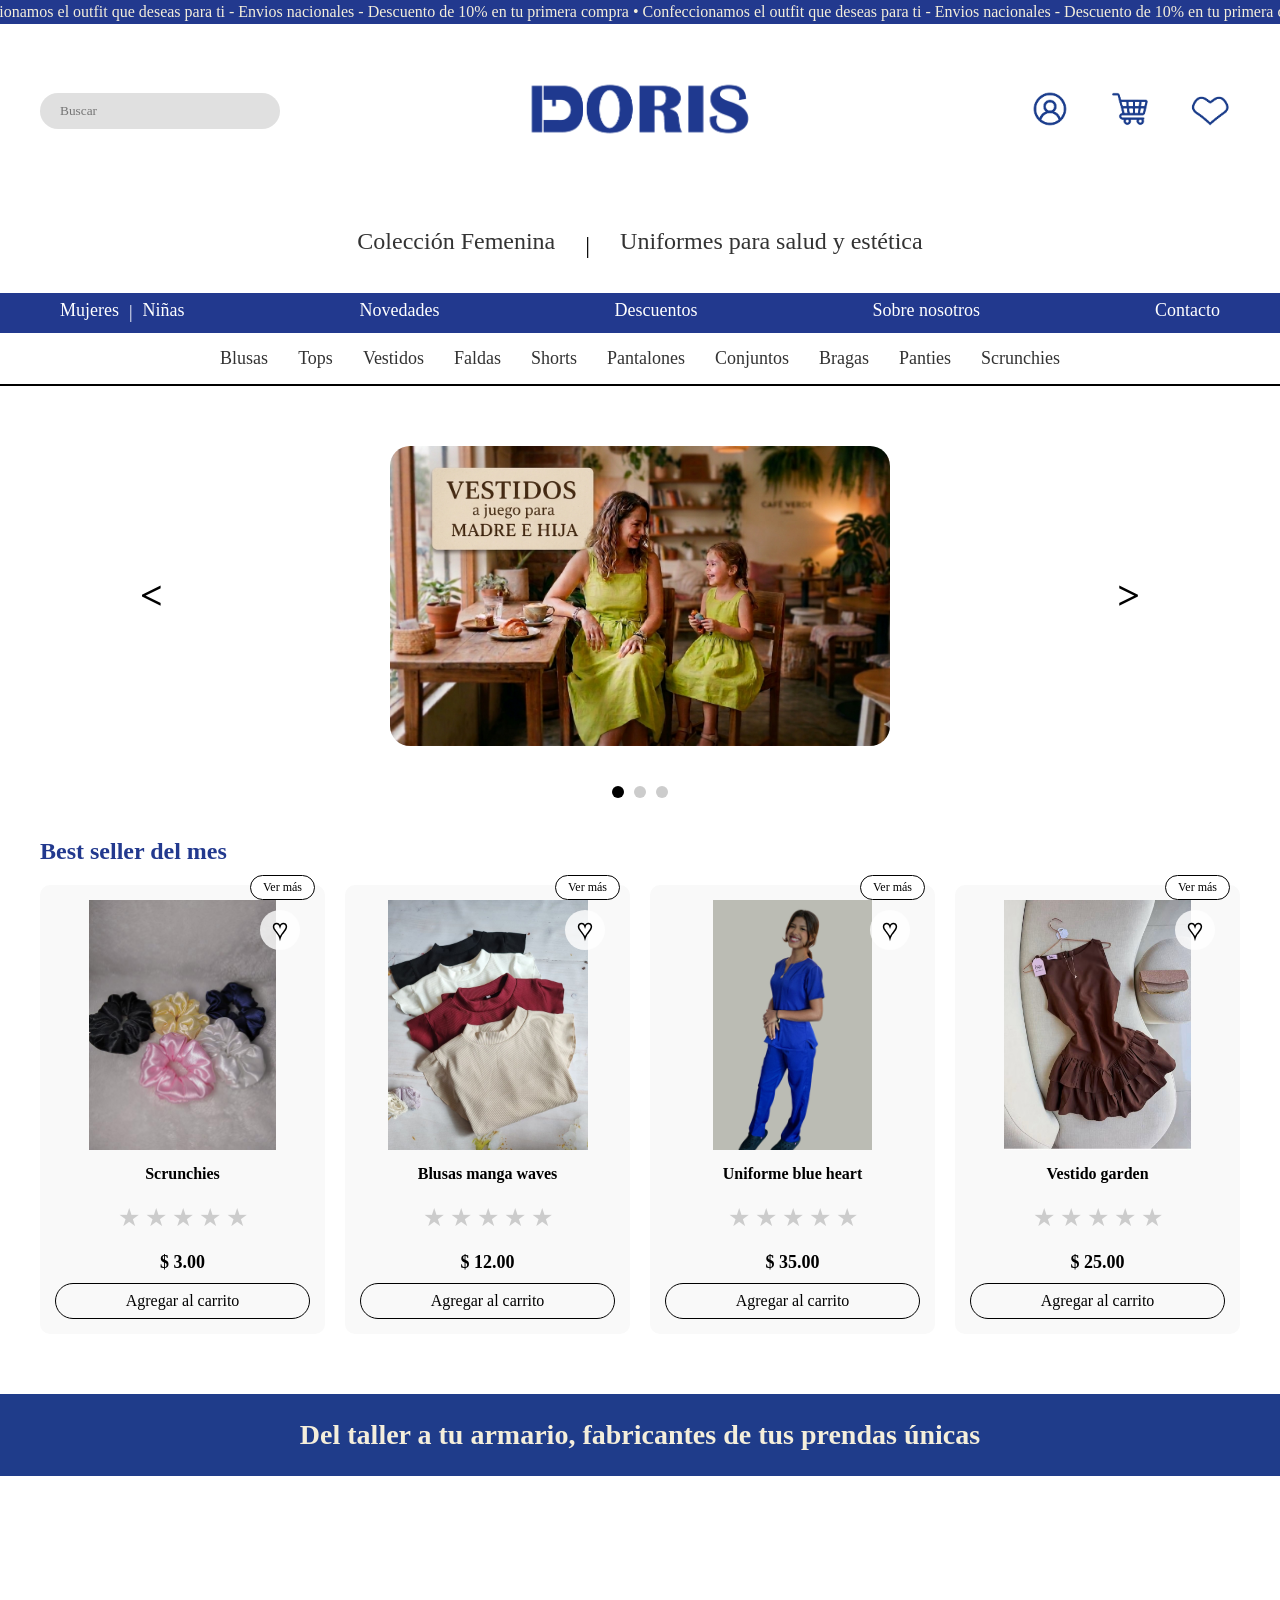
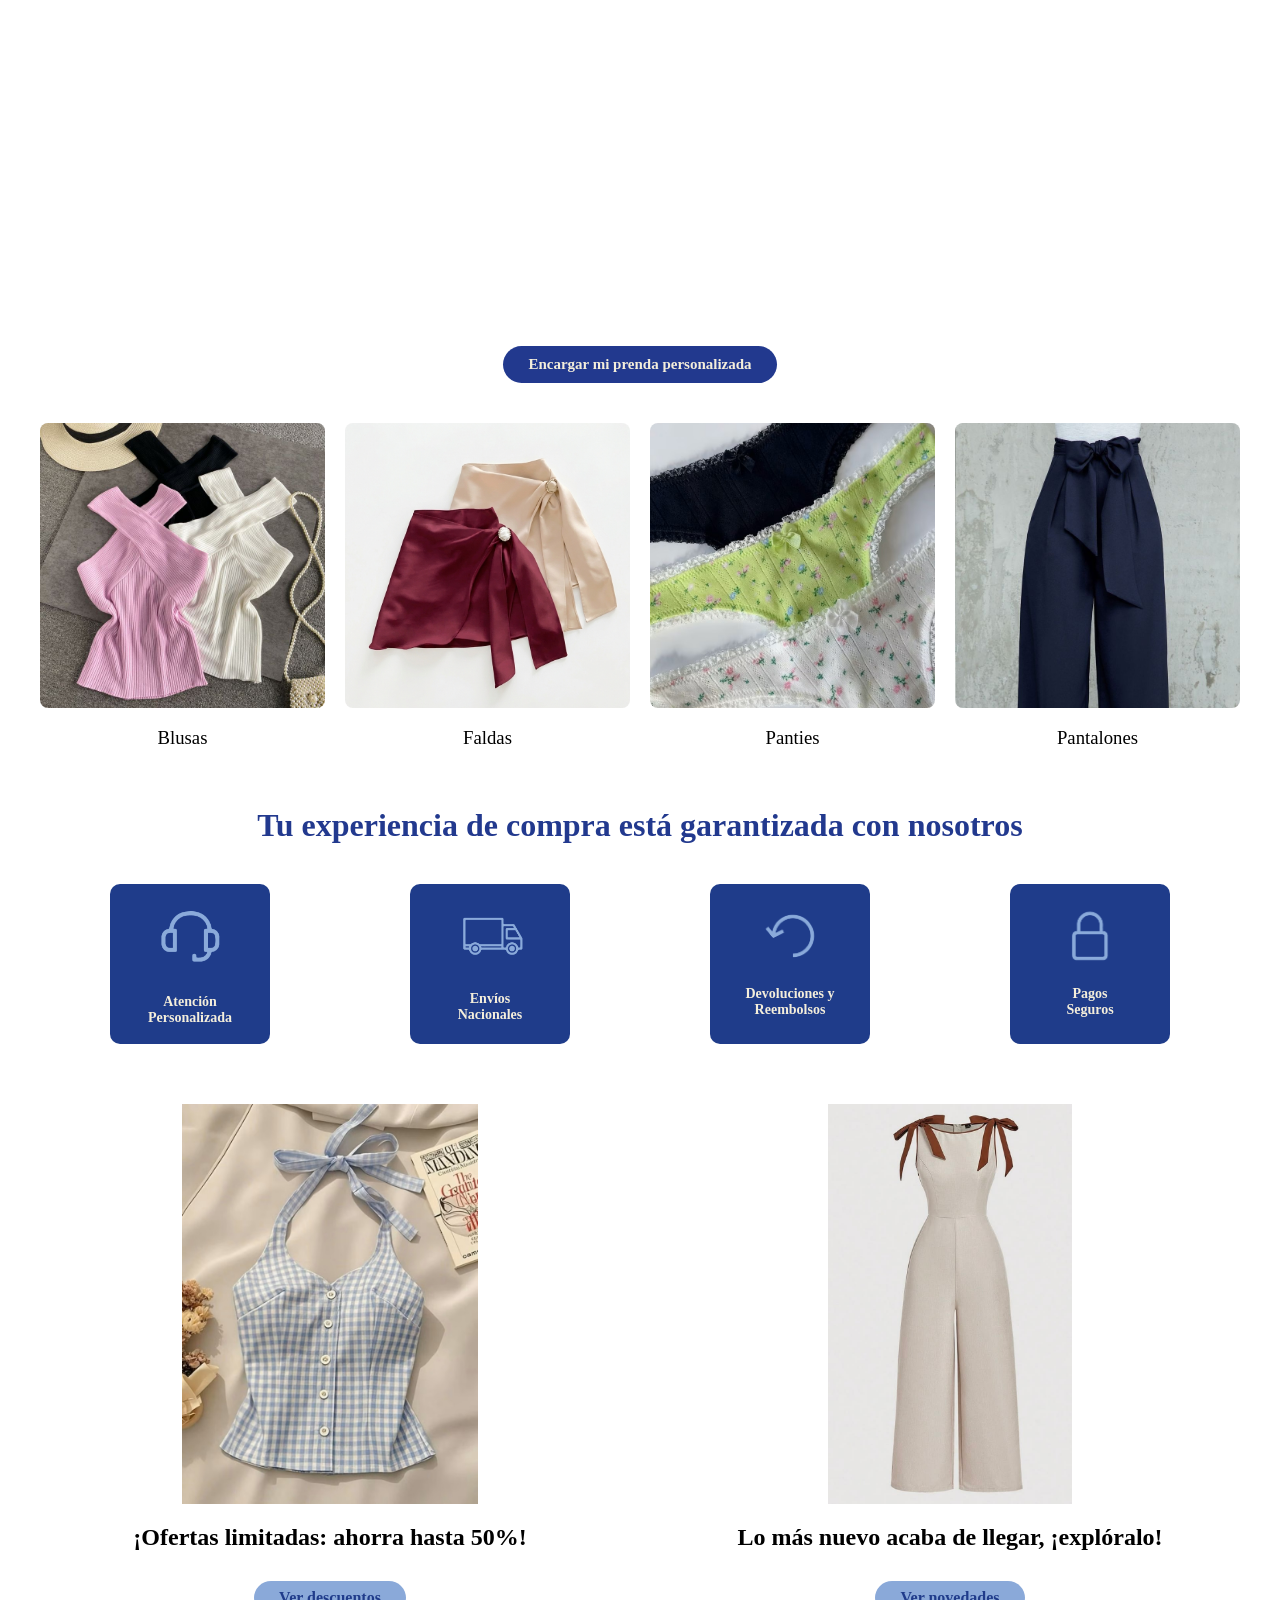
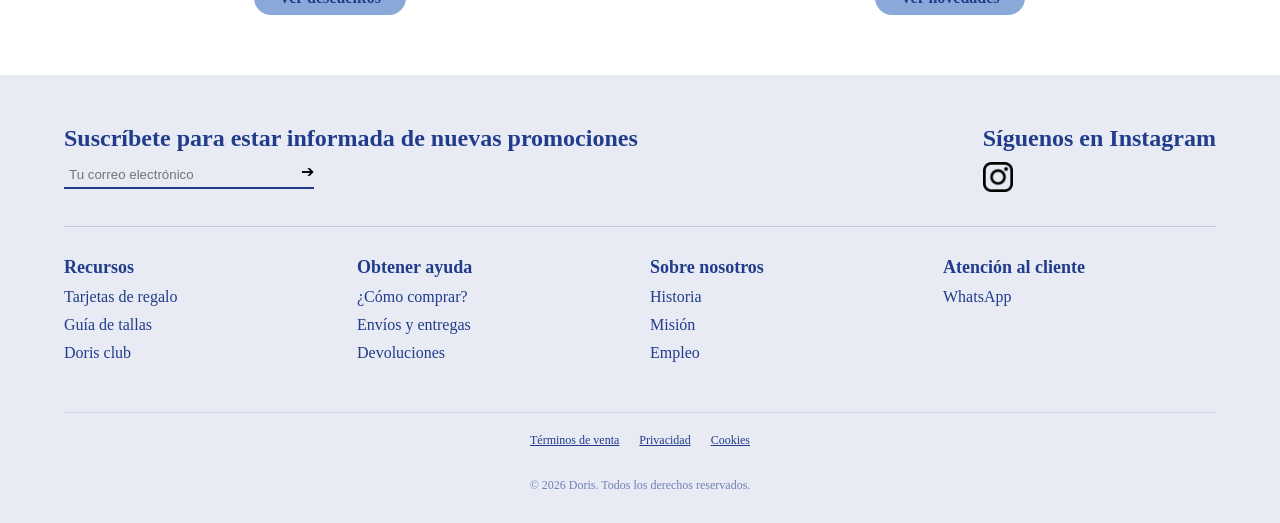
==== index.html @ 40c06388 "github" ====
<!doctype html>
<html lang="es">
  <head>
    <link rel="stylesheet" href="styles.css" />
    <meta charset="UTF-8" />
    <meta name="viewport" content="width=device-width, initial-scale=1.0">
    <title>Wireframe - Tienda Doris</title>
  </head>
  <body>
    <header class="top-bar">
      <div class="scroll-container">
        <h3 class="scroll-text">Confeccionamos el outfit que deseas para ti - Envios nacionales - Descuento de 10% en tu primera compra</h3>
      </div>
    </header>
    <nav class="nav-principal">
      <div class="buscador-contenedor">
        <input type="text" class="buscador" placeholder="Buscar" />
      </div>
      <div class="logo-contenedor">
        <a href="https://ejemplo.com">
          <img class="icono-logo" src="doris_logotipo.png" alt="Descripción" />
        </a>
      </div>
      <div class="iconos-contenedor">
        <a href="https://ejemplo.com"
          ><img src="icono_user.png" alt="Usuario" width="60"
        /></a>
        <a href="https://ejemplo.com"
          ><img src="icono_carrito.png" alt="Carrito" width="60"
        /></a>
        <a href="https://ejemplo.com"
          ><img src="icono_favoritos.png" alt="Favoritos" width="60"
        /></a>
      </div>
    </nav>

    <div class="titulo-coleccion">
  <h2>
    <a href="#" class="menu-link" data-menu="femenina">Colección Femenina</a>
    <span class="separador">|</span> 
    <a href="#" class="menu-link" data-menu="uniformes">Uniformes para salud y estética</a>
  </h2>
</div>

    <div class="menu-gris">
  <div class="grupo-mujeres">
    <h2><a href="#">Mujeres</a></h2>
    <span class="separador-blanco">|</span>
    <h2><a href="#">Niñas</a></h2>
  </div>

  <h2><a href="#">Novedades</a></h2>
  <h2><a href="#">Descuentos</a></h2>
  <h2><a href="#">Sobre nosotros</a></h2>
  <h2><a href="#">Contacto</a></h2>
</div>

    <div class="sub-menu">
      <h3><a href="https://ejemplo.com">Blusas</a></h3>
      <h3><a href="https://ejemplo.com">Tops</a></h3>
      <h3><a href="https://ejemplo.com">Vestidos</a></h3>
      <h3><a href="https://ejemplo.com">Faldas</a></h3>
      <h3><a href="https://ejemplo.com">Shorts</a></h3>
      <h3><a href="https://ejemplo.com">Pantalones</a></h3>
      <h3><a href="https://ejemplo.com">Conjuntos</a></h3>
      <h3><a href="https://ejemplo.com">Bragas</a></h3>
      <h3><a href="https://ejemplo.com">Panties</a></h3>
      <h3><a href="https://ejemplo.com">Scrunchies</a></h3>
    </div>

    <main class="contenedor-carrusel">
      <div class="carrusel">
        <div class="flecha">&lt;</div>
        <div class="imagen-central">
          <img
            src="imagen_banner.png"
            alt="Banner"
            style="max-width: 100%; max-height: 100%"
          />
        </div>
        <div class="flecha">&gt;</div>
      </div>
      <div class="indicadores">
        <div class="punto activo"></div>
        <div class="punto"></div>
        <div class="punto"></div>
      </div>
    </main>

    <section class="seccion-bestsellers"><h1>Best seller del mes</h1></section>

    <section class="grid-productos">
      <div class="tarjeta-producto">
        <a href="https://ejemplo.com" class="btn-ver-mas">Ver más</a>
        <div class="imagen-producto-caja">
          <a href="https://ejemplo.com" class="btn-favorito">♥</a>
          <img
            src="Best_seller_scrunchie.jpeg"
            alt="Descripción"
            style="max-width: 100%; max-height: 100%"
          />
        </div>
        <h3>Scrunchies</h3>
        <div class="rating" data-rating="0">
          <span class="star" data-value="1">★</span>
          <span class="star" data-value="2">★</span>
          <span class="star" data-value="3">★</span>
          <span class="star" data-value="4">★</span>
          <span class="star" data-value="5">★</span>
        </div>
        <h3 class="precio">$ 3.00</h3>
        <a href="https://ejemplo.com" class="btn-carrito">Agregar al carrito</a>
      </div>
      <div class="tarjeta-producto">
        <a href="https://ejemplo.com" class="btn-ver-mas">Ver más</a>
        <div class="imagen-producto-caja">
          <a href="https://ejemplo.com" class="btn-favorito">♥</a>
          <img
            src="Best_seller_2.jpg"
            alt="Descripción"
            style="max-width: 100%; max-height: 100%"
          />
        </div>
        <h3>Blusas manga waves</h3>
        <div class="rating" data-rating="0">
          <span class="star" data-value="1">★</span>
          <span class="star" data-value="2">★</span>
          <span class="star" data-value="3">★</span>
          <span class="star" data-value="4">★</span>
          <span class="star" data-value="5">★</span>
        </div>
        <h3 class="precio">$ 12.00</h3>
        <a href="https://ejemplo.com" class="btn-carrito">Agregar al carrito</a>
      </div>
      <div class="tarjeta-producto">
        <a href="https://ejemplo.com" class="btn-ver-mas">Ver más</a>
        <div class="imagen-producto-caja">
          <a href="https://ejemplo.com" class="btn-favorito">♥</a>
          <img
            src="Best_seller_3.png"
            alt="Descripción"
            style="max-width: 100%; max-height: 100%"
          />
        </div>
        <h3>Uniforme blue heart</h3>
        <div class="rating" data-rating="0">
          <span class="star" data-value="1">★</span>
          <span class="star" data-value="2">★</span>
          <span class="star" data-value="3">★</span>
          <span class="star" data-value="4">★</span>
          <span class="star" data-value="5">★</span>
        </div>
        <h3 class="precio">$ 35.00</h3>
        <a href="https://ejemplo.com" class="btn-carrito">Agregar al carrito</a>
      </div>
      <div class="tarjeta-producto">
        <div class="imagen-producto-caja">
          <a href="https://ejemplo.com" class="btn-favorito">♥</a>
          <img
            src="Best_seller_4.jpg"
            alt="Descripción"
            style="max-width: 100%; max-height: 100%"
          />
        </div>
        <a href="https://ejemplo.com" class="btn-ver-mas">Ver más</a>
        <h3>Vestido garden</h3>
        <div class="rating" data-rating="0">
          <span class="star" data-value="1">★</span>
          <span class="star" data-value="2">★</span>
          <span class="star" data-value="3">★</span>
          <span class="star" data-value="4">★</span>
          <span class="star" data-value="5">★</span>
        </div>
        <h3 class="precio">$ 25.00</h3>
        <a href="https://ejemplo.com" class="btn-carrito">Agregar al carrito</a>
      </div>
    </section>
      <div class="texto-video">
      <h2 style="text-align: center">
        Del taller a tu armario, fabricantes de tus prendas únicas
      </h2>
    </div>

    <section class="seccion-video">
      <div
        style="
          display: flex;
          flex-direction: column;
          align-items: center;
          gap: 30px;
        "
      >
        <video
          src="video.mp4"
          muted
          autoplay
          loop
          class="caja-imagen-video"
        ></video>
       <a href="https://ejemplo.com" class="btn-contacto">
    Encargar mi prenda personalizada
</a>
    
      </div>
    </section>

    <section class="grid-categorias">
      <div>
        <a href="https://ejemplo.com"
          ><div class="caja-img-cat">
            <img
              src="imagen_blusas.jpg"
              alt="Descripción"
              style="max-width: 100%; max-height: 100%"
            /></div
        ></a>
        <h3><a href="https://ejemplo.com">Blusas</a></h3>
      </div>
      <div>
        <a href="https://ejemplo.com"
          ><div class="caja-img-cat">
            <img
              src="imagen_faldas.png"
              alt="Descripción"
              style="max-width: 100%; max-height: 100%"
            /></div
        ></a>
        <h3><a href="https://ejemplo.com">Faldas</a></h3>
      </div>
      <div>
        <a href="https://ejemplo.com"
          ><div class="caja-img-cat">
            <img
              src="imagen_panties.jpg"
              alt="Descripción"
              style="max-width: 100%; max-height: 100%"
            /></div
        ></a>
        <h3><a href="https://ejemplo.com">Panties</a></h3>
      </div>
      <div>
        <a href="https://ejemplo.com"
          ><div class="caja-img-cat">
            <img
              src="imagen_pantalon.jpg"
              alt="Descripción"
              class="img-pantalon"
              style="max-width: 100%; max-height: 100%"
            /></div
        ></a>
        <h3><a href="https://ejemplo.com">Pantalones</a></h3>
      </div>
    </section>

    <div class="divisor-subtitulo">
      <h1>Tu experiencia de compra está garantizada con nosotros</h1>
    </div>
    <section class="beneficios">
      <div>
        <img src="icono_atencion.png" alt="Descripción" width="95" />
        <h3>Atención Personalizada</h3>
      </div>
      <div>
        <img src="icono_envio.png" alt="Descripción" width="90" />
        <h3>
          Envíos <br />
          Nacionales
        </h3>
      </div>
      <div>
        <img src="icono_reembolso.png" alt="Descripción" width="80" />
        <h3>Devoluciones y Reembolsos</h3>
      </div>
      <div>
        <img src="icono_pago_seguro.png" alt="Descripción" width="80" />
        <h3>
          <b
            >Pagos <br />
            Seguros</b
          >
        </h3>
      </div>
    </section>

    <section class="grid-promos">
      <div>
        <a href="https://ejemplo.com"
          ><div class="caja-promo">
            <img
              src="imagen_descuentos.jpg"
              alt="Descripción"
              style="max-width: 100%; max-height: 100%"
            /></div
        ></a>
        <h2>
          <a href="https://ejemplo.com"
            >¡Ofertas limitadas: ahorra hasta 50%!</a
          >
        </h2>
        <a href="https://ejemplo.com" class="btn-lightblue">Ver descuentos</a>
      </div>
      <div>
        <a href="https://ejemplo.com"
          ><div class="caja-promo">
            <img
              src="imagen_novedades.jpg"
              alt="Descripción"
              style="max-width: 100%; max-height: 100%"
            /></div
        ></a>
        <h2>
          <a href="https://ejemplo.com"
            >Lo más nuevo acaba de llegar, ¡explóralo!</a
          >
        </h2>
        <a href="https://ejemplo.com" class="btn-lightblue">Ver novedades</a>
      </div>
    </section>
<footer class="footer-doris-final">
  <div class="fd-bloque-superior">
    <div class="fd-suscripcion">
      <h2 class="fd-titulo">Suscríbete para estar informada de nuevas promociones</h2>
      <div class="fd-linea-input">
        <input type="email" placeholder="Tu correo electrónico" class="fd-input-clean">
        <span class="fd-flecha">➔</span>
      </div>
    </div>
    <div class="fd-social">
      <h2 class="fd-titulo">Síguenos en Instagram</h2>
      <a href="#"><img src="instagram.png" alt="IG" width="30"></a>
    </div>
  </div>

  <div class="fd-bloque-columnas">
    <div class="fd-col">
      <h2 class="fd-col-titulo">Recursos</h2>
      <a href="#">Tarjetas de regalo</a>
      <a href="#">Guía de tallas</a>
      <a href="#">Doris club</a>
    </div>
    <div class="fd-col">
      <h2 class="fd-col-titulo">Obtener ayuda</h2>
      <a href="#">¿Cómo comprar?</a>
      <a href="#">Envíos y entregas</a>
      <a href="#">Devoluciones</a>
    </div>
    <div class="fd-col">
      <h2 class="fd-col-titulo">Sobre nosotros</h2>
      <a href="#">Historia</a>
      <a href="#">Misión</a>
      <a href="#">Empleo</a>
    </div>
    <div class="fd-col">
      <h2 class="fd-col-titulo">Atención al cliente</h2>
      <a href="#">WhatsApp</a>
    </div>
  </div>

  <div class="fd-bloque-legal">
    <a href="#">Términos de venta</a>
    <a href="#">Privacidad</a>
    <a href="#">Cookies</a>
  </div>

  <div class="fd-copyright">
    <p>© 2026 Doris. Todos los derechos reservados.</p>
  </div>
</footer>
  </body>
  <script src="script.js"></script>

</html>
---- styles.css ----
/* --- ESTILOS GENERALES --- */
 /* Cambiamos la fuente a serif y el color general a negro */
 body {
   font-family: serif;
   margin: 0;
   color: black;
   overflow-x: hidden;
 }

 /* Hacemos que todos los enlaces sean negros y sin subrayado */
 a {
   text-decoration: none;
   color: black;
 }

/* 1. Barra Superior con Scrolling */
.top-bar {
  background-color: #22398e;
  color: #f4eedb;
  padding: 3px 0; /* Ajustado: sin padding horizontal para que el scroll ocupe todo */
  display: flex;
  justify-content: center;
  align-items: center;
  position: relative;
  
  /* CRUCIAL: Ocultar lo que se sale del contenedor */
  overflow: hidden; 
  white-space: nowrap; /* Evita que el texto salte de línea */
}

/* Contenedor interno (opcional, ayuda a centrar) */
.scroll-container {
  display: flex;
  justify-content: center;
  align-items: center;
  width: 100%;
}

/* EL TEXTO QUE SE MUEVE - Esto es lo que le falta a tu código */
.scroll-text {
  display: inline-block;
  font-size: 1.1rem; /* Ajusta el tamaño si lo necesitas */
  font-weight: 500;
  white-space: nowrap; /* Asegura que el texto esté en una sola línea */
  
  /* La animación base (el JS ajustará la duración automáticamente) */
  animation: scroll-left 15s linear infinite;
  will-change: transform; /* Optimiza el rendimiento en navegadores */
}

/* Definición del movimiento (de derecha a izquierda) */
@keyframes scroll-left {
  0% {
    transform: translateX(0);
  }
  100% {
    transform: translateX(-50%); /* Se mueve exactamente la mitad para loop perfecto */
  }
}
/* --- 2. Estilos del Título de Colección (CENTRADO) --- */
.titulo-coleccion {
    width: 100%;           /* Ocupa todo el ancho */
    display: flex;         /* Activa flexbox */
    justify-content: center; /* CENTRA TODO EL CONTENIDO */
    margin: 30px 0;        /* Espacio arriba y abajo del menú */
}

/* --- 2. Estilos del Título de Colección (CENTRADO) --- */
.titulo-coleccion {
    width: 100%;           /* Ocupa todo el ancho */
    display: flex;         /* Activa flexbox */
    justify-content: center; /* CENTRA TODO EL CONTENIDO */
    margin: 30px 0;        /* Espacio arriba y abajo del menú */
}

.titulo-coleccion h2 {
    display: flex;
    gap: 20px;            /* Espacio entre textos y el separador */
    align-items: center;
    margin: 0;
}

/* --- ESTILO DEL SEPARADOR (La línea vertical) --- */
.separador {
    color: black;         /* Color NEGRO para el separador */
    font-weight: normal;  /* Mantenemos el peso normal para el separador */
    cursor: default;      /* Cursor normal */
    user-select: none;    /* Evita selección accidental */
    font-size: 24px;      /* Mismo tamaño que los enlaces */
}

.menu-link {
    text-decoration: none;
    color: #333;          /* Color normal del texto (gris oscuro) */
    position: relative;   /* Necesario para posicionar la línea */
    padding-bottom: 8px;   /* Espacio para la línea */
    font-size: 24px;      /* Tamaño de letra */
    transition: color 0.3s ease;
}
/* --- La línea azul --- */
.menu-link::after {
    content: '';
    position: absolute;
    width: 0; 
    height: 3px;
    bottom: 0;
    left: 0;
    background-color: #22398e;
    transition: width 0.3s ease;
}
/* --- EFECTO HOVER --- */
/* Cuando pasas el mouse, se pone azul y sale la línea */
.menu-link:hover {
    color: #22398e !important; 
}

.menu-link:hover::after {
    width: 100%;
}

/* --- ESTADO ACTIVO (Solo al cargar la página) --- */
.menu-link.active {
    color: #22398e;
}

.menu-link.active::after {
    width: 100%;
}

/* El separador siempre negro */
.separador {
    color: black;
    font-size: 24px;
    padding: 0 10px;
}
/* Cuando el enlace está activo, la línea crece al 100% */
.menu-link.active {
    color: #22398e;
    font-weight: bold;
}

.menu-link.active::after {
    width: 100%;
}
/* --- Estilos del Sub-menú --- */
.sub-menu {
    display: flex;
    justify-content: center; /* Centra los elementos horizontalmente */
    gap: 25px;              /* Espacio entre cada categoría */
    padding: 20px 0;
    flex-wrap: wrap;        /* Si no caben, bajan a la siguiente línea */
}

.sub-menu h3 {
    margin: 0;
    font-size: 16px;
    font-weight: normal;    /* Estado inicial: letra fina */
    transition: all 0.3s ease; /* Suaviza tanto el zoom como el cambio de peso */
}


.sub-menu a {
    text-decoration: none;
    color: #333;            /* Color gris oscuro/negro */
    display: inline-block;  /* Necesario para que el transform (zoom) funcione */
    transition: all 0.3s ease;
}

/* --- EFECTO HOVER (Zoom y Negrita) --- */
.sub-menu h3:hover {
    font-weight: bold;      /* Se pone en negrita */
    transform: scale(1.1);  /* Hace un ligero zoom del 10% */
}

.sub-menu h3:hover a {
    color: #22398e;         /* Opcional: cambia al azul Doris al pasar el mouse */
}
.top-bar h3 {
 margin: 0;
 font-size: 16px;
}
.top-bar-imagenes {
 position: absolute;
 right: 20px;
 display: flex;
 gap: 10px;
}
 /* 2. Barra de favegación */
 .nav-principal {
   display: flex;
   justify-content: space-between;
   align-items: center;
   padding: 20px 40px;
 }

 .buscador {
   background-color: #e0e0e0;
   border: none;
   padding: 10px 20px;
   border-radius: 20px;
   width: 200px;
   font-family: serif;
   /* Para que el texto dentro del buscador también sea serif */
 }

 .logo-contenedor {
   flex: 1;
   text-align: center;
 }

 .iconos-contenedor {
   flex: 1;
   display: flex;
   justify-content: flex-end;
   gap: 20px;
 }

 /* 3. Título de Colección */
 .titulo-coleccion {
   text-align: center;
   margin: 10px 0 20px 0;
 }

 .titulo-coleccion h2 {
   font-weight: normal;
   font-size: 22px;
 }

 /* --- 2. Estilos del Título de Colección --- */
.titulo-coleccion {
    width: 100%;
    display: flex;
    justify-content: center;
    margin: 30px 0;
}

.menu-link {
    text-decoration: none;
    color: #333; 
    position: relative; 
    padding-bottom: 8px;
    font-size: 24px;
    font-weight: normal; /* Aseguramos peso NORMAL aquí */
    transition: color 0.3s ease;
}

/* --- QUITAMOS LA NEGRITA DE UNIFORMES --- */
[data-menu="uniformes"] {
    font-weight: normal; /* Antes estaba en bold, ahora es normal */
}

/* --- QUITAMOS LA NEGRITA DEL ESTADO ACTIVO --- */
.menu-link.active {
    color: #22398e;
    font-weight: normal; /* Ahora el activo solo se distingue por el azul y la línea */
}

/* --- 4. Menú Gris (Barra Azul) --- */
.menu-gris {
    background-color: #22398e;
    display: flex;
    justify-content: space-between;
    align-items: center;
    height: 60px; 
    width: 100%;
    padding: 0 60px;
    box-sizing: border-box;
}
/* Forzamos a que tanto los DIV como los H2 dentro del menú tengan el mismo estilo */
.menu-gris div, 
.menu-gris h2 {
    margin: 0;
    font-weight: normal; /* Sin negrita */
    font-size: 20px;     /* <--- AJUSTA ESTE NÚMERO para cambiar el tamaño de todos a la vez */
    display: flex;
    align-items: center;
}

.menu-gris h2 {
    font-weight: normal; /* Quitamos la negrita natural de los h2 */
    font-size: 20px;
    margin: 0;
}

.menu-gris a {
    color: white;
    text-decoration: none;
    font-weight: normal; /* Aseguramos que los enlaces sean finos */
}
/* --- 4. Menú Gris (Barra Azul con Interactividad) --- */
.menu-gris {
    background-color: #22398e;
    display: flex;
    justify-content: space-between;
    align-items: center;
    height: 40px; 
    width: 100%;
    padding: 0 60px;
    box-sizing: border-box;
}

.menu-gris h2, 
.menu-gris div {
    margin: 0;
    font-weight: normal;
    font-size: 18px;
    display: flex;
    align-items: center;
}
/* Contenedor específico para Mujeres | Niñas */
.grupo-mujeres {
    display: flex;
    align-items: center;
    gap: 10px; /* Espacio entre Mujeres, la barra y Niñas */
}

/* Estilo del separador vertical blanco */
.separador-blanco {
    color: white;
    font-size: 18px;
    cursor: default;
    user-select: none;
}

/* --- Efecto de línea blanca (Reutilizamos lo anterior) --- */
.menu-gris a {
    color: white;
    text-decoration: none;
    position: relative;
    padding-bottom: 4px;
    transition: opacity 0.3s ease;
}

.menu-gris a::after {
    content: '';
    position: absolute;
    width: 0;
    height: 2px;
    bottom: 0;
    left: 0;
    background-color: white;
    transition: width 0.3s ease;
}

.menu-gris a:hover::after {
    width: 100%;
}

/* Quitamos márgenes extra de los h2 para que no desalineen la barra */
.menu-gris h2 {
    margin: 0;
    font-size: 18px;
    font-weight: normal;
}
.menu-gris a {
    color: white;
    text-decoration: none;
    position: relative;    /* NECESARIO para la línea */
    padding-bottom: 4px;   /* Espacio para la línea blanca */
    transition: opacity 0.3s ease;
}

/* --- LÍNEA BLANCA HORIZONTAL (Efecto Base) --- */
.menu-gris a::after {
    content: '';
    position: absolute;
    width: 0;              /* Empieza sin ancho */
    height: 2px;           /* Grosor de la línea blanca */
    bottom: 0;
    left: 0;
    background-color: white; /* Color BLANCO */
    transition: width 0.3s ease; /* Efecto de deslizamiento */
}

/* --- EFECTO HOVER (Al pasar el mouse) --- */
.menu-gris a:hover::after {
    width: 100%;           /* La línea aparece al 100% */
}

/* Opcional: un pequeño cambio de brillo al tocarlo */
.menu-gris a:hover {
    opacity: 0.9;
}
 /* 5. Submenú de Categorías */
 .sub-menu {
   display: flex;
   justify-content: center;
   gap: 30px;
   padding: 15px 20px;
   border-bottom: 2px solid black;
   margin-bottom: 40px;
 }

 .sub-menu h3 {
   margin: 0;
   font-size: 18px;
   font-weight: normal;
 }

 /* 6. Carrusel Principal */
 .contenedor-carrusel {
   display: flex;
   flex-direction: column;
   align-items: center;
   margin-bottom: 40px;
 }

 .carrusel {
   /* quitar fondo gris, mantener solo el contenido */
   background-color: transparent;
   border-radius: 20px;
   display: flex;
   justify-content: space-between;
   align-items: center;
   padding: 20px 40px;
   width: 80%;
   max-width: 1000px;
   height: 300px;
 }

 .flecha {
   font-size: 40px;
   font-weight: bold;
   cursor: pointer;
 }

 .imagen-central {
   /* expandir para ocupar mayor espacio del carrusel */
   flex: 1 1 auto;
   height: 100%;
   /* quitar color de fondo para que la imagen ocupe toda la forma */
   background-color: transparent;
   border-radius: 20px;
   overflow: hidden;
   /* ensure image doesn't overflow */
   max-width: 500px;
   /* opcional, controla tamaño máximo */
 }

 .imagen-central img {
   width: 100%;
   height: 100%;
   object-fit: cover;
   /* keep aspect ratio while filling */
   display: block;
 }

 .indicadores {
   display: flex;
   gap: 10px;
   margin-top: 20px;
 }

 .punto {
   width: 12px;
   height: 12px;
   border-radius: 50%;
   background-color: #ccc;
 }

 .punto.activo {
   background-color: black;
 }

 /* 7. Título Best Sellers */
 .seccion-bestsellers {
   padding: 0 40px;
   margin-bottom: 20px;
 }

 .seccion-bestsellers h1 {
   font-weight: bold;
   color: #22398e;
 }

 /* 8. Cuadrícula de Productos */
 .grid-productos {
   display: grid;
   grid-template-columns: repeat(4, 1fr);
   gap: 20px;
   padding: 0 40px;
   margin-bottom: 60px;
 }

 .tarjeta-producto {
   background-color: #f9f9f9;
   padding: 15px;
   border-radius: 10px;
   text-align: center;
   position: relative;
   /* needed for absolute children */
   overflow: visible;
   /* allow elements to rise above */
   transition: transform 0.3s ease;
 }

 .tarjeta-producto:hover {
   transform: scale(1.05);
 }

 .imagen-producto-caja {
   /* fondo quitado para mostrar solo imagen */
   background-color: transparent;
   height: 250px;
   border-radius: 8px;
   position: relative;
   margin-bottom: 15px;
   overflow: hidden;
   /* garante que los iconos no se salgan del contenedor */
 }

.btn-favorito {
    position: absolute;
    top: 10px;
    right: 10px;
    font-size: 26px;            /* Ajustamos ligeramente el tamaño */
    z-index: 10;
    
    background-color: rgba(255, 255, 255, 0.8); /* Fondo circular traslúcido */
    border-radius: 50%;
    width: 40px;
    height: 40px;
    
    display: flex;
    justify-content: center;
    align-items: center;
    
    text-decoration: none;
    cursor: pointer;
    transition: all 0.3s ease;  /* Suaviza la animación de color y fondo */
    
    /* --- ESTADO INICIAL (Relleno Blanco con Contorno Negro) --- */
    color: white;               /* Color de RELLENO del corazón */
    
    /* TRUCO PARA EL CONTORNO NEGRO */
    -webkit-text-stroke: 1.5px black; /* Grosor y color del borde (para Chrome/Safari/Edge) */
    text-stroke: 1.5px black;         /* Estándar (menor soporte actual) */
    
    /* Asegura que el texto sea nítido */
    -webkit-font-smoothing: antialiased;
}

/* --- EFECTO HOVER (Al pasar el mouse) --- */
.btn-favorito:hover {
    /* --- CAMBIO AL AZUL (Quitar Contorno y Rellenar) --- */
    color: #1f3c8a;             /* El RELLENO se vuelve AZUL 100% */
    
    /* QUITAMOS EL CONTORNO NEGRO */
    -webkit-text-stroke: 0px transparent;
    text-stroke: 0px transparent;
    
    /* Opcional: El fondo blanco circular se vuelve más sólido */
    background-color: rgba(255, 255, 255, 1); 
    
    /* Opcional: Un ligero aumento de tamaño para que se sienta vivo */
    transform: scale(1.1);
}
 .btn-ver-mas {
    position: absolute;
    top: -10px;      /* Se mantiene elevado sobre la tarjeta */
    right: 10px;
    z-index: 3;
    
    /* --- ESTRUCTURA --- */
    padding: 4px 12px;      /* Un poco más de aire a los lados */
    border-radius: 20px;    /* Cambiado a 20px para que sea redondeado como el otro */
    font-size: 12px;
    text-decoration: none;
    text-align: center;
    cursor: pointer;
    
    /* --- ESTADO INICIAL (NEGRO) --- */
    background-color: white; /* Fondo blanco para que no se vea transparente sobre la foto */
    color: black;
    border: 1px solid black;
    font-weight: normal;
    
    transition: all 0.3s ease; /* La clave del efecto suave */
}

/* --- ESTADO HOVER (EFECTO AZUL DORIS) --- */
.btn-ver-mas:hover {
    /* Texto al azul 100% y Negrita */
    color: #1f3c8a; 
    font-weight: bold;
    
    /* Borde al azul 100% */
    border-color: #1f3c8a; 
    
    /* Fondo al azul con 10% de opacidad */
    /* Usamos el fondo blanco de base + el tinte azul encima */
    background-color: rgba(31, 60, 138, 0.1); 
    
    /* Un pequeño ajuste para que resalte más sobre la imagen */
    box-shadow: 0 2px 5px rgba(0,0,0,0.1);
}
 .tarjeta-producto h3 {
   font-size: 16px;
   margin: 10px 0;
 }

 .rating {
   font-size: 12px;
   margin-bottom: 10px;
 }

 .stars {
   letter-spacing: 2px;
 }

 .precio {
   font-size: 18px !important;
   font-weight: bold;
 }

 .btn-carrito {
    display: block;
    text-align: center;
    text-decoration: none;
    
    /* --- ESTADO INICIAL (NEGRO) --- */
    color: black;
    border: 1px solid black;
    background-color: transparent;
    font-weight: normal;         /* Texto fino al inicio */
    
    /* Estructura */
    padding: 8px;
    border-radius: 20px;
    margin-top: 10px;
    transition: all 0.3s ease;   /* Suaviza el cambio de color y grosor */
}

/* --- ESTADO HOVER (CAMBIO AL AZUL + NEGRITA) --- */
.btn-carrito:hover {
    color: #1f3c8a;              /* Texto azul 100% */
    border-color: #1f3c8a;       /* Borde azul 100% */
    background-color: rgba(31, 60, 138, 0.1); /* Fondo azul 10% */
    
    font-weight: bold;           /* <--- AQUÍ SE PONE EN NEGRITA */
} 
.rating {
  display: flex;
  justify-content: center; /* Esto centra las estrellas horizontalmente */
  gap: 5px;                /* Espacio entre cada estrella */
  cursor: pointer;
  padding: 10px 0;         /* Espacio arriba y abajo del bloque de estrellas */
  width: 100%;             /* Asegura que ocupe todo el ancho para poder centrar */
}

.star {
  font-size: 25px;
  color: #ccc;             /* Gris cuando está apagada */
  transition: color 0.2s ease, transform 0.1s ease;
  user-select: none;
}
/* Color cuando se activa (AZUL) */
/* ¡IMPORTANTE! El JS añade esta clase para que cambie el color */
.star.active {
    color: #1f3c8a !important; 
}
/* Efecto al pasar el mouse */
.star:hover {
  transform: scale(1.2);
}

 /* 9. Categorías Secundarias (Blusas, Panties...) */
 .grid-categorias {
   display: grid;
   grid-template-columns: repeat(4, 1fr);
   gap: 20px;
   padding: 0 40px;
   margin-bottom: 40px;
   text-align: center;
 }
/* LOS ELEMENTOS INDIVIDUALES (LAS TARJETAS) */
.grid-categorias > * {
    /* Mantenemos tus estilos de tamaño y forma para que no cambien */
    cursor: pointer; /* Cambia el cursor a mano al pasar el mouse */
    
    /* --- ANIMACIÓN DE ZOOM (SUAVE) --- */
    /* El target del zoom es 'transform', y la duración es 0.3 segundos */
    transition: transform 0.3s ease-in-out !important;
}
/* --- EFECTO ZOOM AL PASAR EL MOUSE (HOVER) --- */
.grid-categorias > *:hover {
    /* Agrandamos la tarjeta un 10% (scale 1.1) sin cambiar nada más */
    transform: scale(1.1) !important;
    
    /* Opcional: Un pequeño brillo o sombra para resaltarla aún más */
    box-shadow: 0 10px 20px rgba(0,0,0,0.1); /* Sombra suave */
}
 .caja-img-cat {
   background-color: transparent;
   width: 100%;
   /* fix aspect ratio box; will be controlled by grid columns */
   padding-top: 100%;
   /* square */
   position: relative;
   border-radius: 8px;
   margin-bottom: 15px;
   overflow: hidden;
 }

 .caja-img-cat img {
   position: absolute;
   top: 0;
   left: 0;
   width: 100%;
   height: 100%;
   object-fit: cover;
 }

 /* ensure pantalon image shows from top */
 .img-pantalon {
   object-position: top;
 }

 .grid-categorias h3 {
   font-weight: normal;
 }

 /* 10. Divisor Subtítulo */
 .divisor-subtitulo {
   text-align: center;
   margin-bottom: 40px;
 }

.divisor-subtitulo h1 {
    color: #22398e;
    background-color: transparent;
    display: inline-block; /* Cambiado de inline a inline-block para que pueda "subir" */
    width: auto;
    height: auto;
    line-height: normal;
    border-radius: 0;
    margin: 0;

    /* ESTADO INICIAL: 30px más abajo e invisible */
    opacity: 0;
    transform: translateY(30px);
    transition: transform 1.2s ease-out, opacity 1s ease-out;
}

/* CLASE QUE ACTIVA LA SUBIDA */
.divisor-subtitulo h1.revelar {
    opacity: 1 !important;
    transform: translateY(0) !important;
}

 /* 11. Beneficios (Iconos) */
 .beneficios {
   display: flex;
   justify-content: space-around;
   align-items: center;
   padding: 0 40px;
   margin-bottom: 60px;
   text-align: center;
 }
/* --- CAJAS DE BENEFICIOS CON EFECTO ZOOM --- */
.beneficios div {
    background-color: #1f3c8a;
    border-radius: 10px;
    padding: 15px 20px;
    width: 160px;
    height: 160px;
    display: flex;
    flex-direction: column;
    justify-content: center;
    align-items: center;
    box-sizing: border-box;
    
    /* --- ANIMACIÓN DE ZOOM (SUAVE) --- */
    transition: transform 0.3s ease-in-out !important;
    cursor: pointer;
}

/* EFECTO HOVER: ZOOM LIGERO */
.beneficios div:hover {
    /* Un zoom sutil del 5% (1.05) para que no sea muy agresivo */
    transform: scale(1.05) !important;
    
    /* Opcional: una sombra sutil para dar profundidad */
    box-shadow: 0 8px 15px rgba(0, 0, 0, 0.2);
}
 .beneficios div img {
   display: block;
   margin: 0 auto;
 }

 .beneficios h3 {
   font-size: 14px;
   font-weight: bold;
   color: #f4eedb;
   margin-top: 10px;
 }

 /* 12. Promos Grandes (Descuentos y Novedades) */
 .grid-promos {
   display: grid;
   grid-template-columns: repeat(2, 1fr);
   gap: 40px;
   padding: 0 40px;
   margin-bottom: 60px;
   text-align: center;
 }

 .caja-promo {
   background-color: transparent;
   height: 400px;
   border-radius: 8px;
   margin-bottom: 15px;
   display: flex;
   justify-content: center;
   align-items: center;
 }

 /* --- BOTÓN AZUL CLARITO CON CAMBIO DE COLOR --- */
.btn-lightblue {
    display: inline-block;
    background-color: #8aa9d9 !important; /* Azul clarito original */
    color: #203c8b !important;            /* Texto azul oscuro original */
    
    padding: 8px 25px !important;
    border-radius: 20px !important;
    margin-top: 10px !important;
    
    text-decoration: none;
    font-weight: bold;
    cursor: pointer;
    text-align: center;

    /* TRANSICIÓN SUAVE DE COLORES */
    transition: background-color 0.3s ease, color 0.3s ease !important;
}

/* EFECTO HOVER: INVERSIÓN DE COLORES (SIN ZOOM) */
.btn-lightblue:hover {
    background-color: #203c8b !important; /* El fondo cambia a azul oscuro */
    color: #f4eedb !important;            /* El texto cambia a crema */
    
    /* Nos aseguramos de que se quede quieto */
    transform: none !important; 
}
 /* --- EL RECTÁNGULO AZUL (EXTREMO A EXTREMO) --- */
.texto-video {
    background-color: #1f3c8a !important; /* El azul solicitado */
    width: 100vw !important;              /* Forzar ancho total de pantalla */
    position: relative;
    left: 50%;
    right: 50%;
    margin-left: -50vw;                   /* Truco para centrar el ancho 100vw */
    margin-right: -50vw;
    padding: 25px 0 !important;
    overflow: hidden;                     /* Para que el texto no se salga al animar */
    display: block !important;
}

.texto-video h2 {
    color: #f4eedb !important;            /* El color crema solicitado */
    margin: 0 !important;
    font-size: 28px;
    text-align: center;
    border-radius: 0 !important;          /* Rectángulo recto sin curvas */
    font-family: serif;

    /* ESTADO INICIAL PARA LA ANIMACIÓN JS */
    opacity: 0;
    transform: translateX(-100%);         /* Empieza fuera a la izquierda */
    transition: transform 1.5s ease-out, opacity 1s ease-out;
}

/* Esta es la clase que tu JavaScript debe añadir al h2 */
.texto-video h2.aparecer {
    opacity: 1 !important;
    transform: translateX(0) !important;
}

/* --- EL VIDEO (SE QUEDA QUIETO Y CENTRADO) --- */
.seccion-video {
    width: 100%;
    display: flex;
    justify-content: center;
    padding: 40px 0;
    background-color: transparent;
}
.caja-imagen-video {
    width: 700px;
    height: 400px;
    border-radius: 20px; /* El video sí mantiene sus bordes redondeados */
    object-fit: cover;
}
.btn-contacto {
    /* --- COLORES ORIGINALES --- */
    background-color: #22398e !important;
    color: #f4eedb !important;
    border: none !important;
    font-weight: bold !important;
    border-radius: 30px !important;
    
    /* --- AJUSTE DE TAMAÑO (MÁS PEQUEÑO) --- */
    padding: 10px 25px !important; /* Antes era 15px 40px */
    font-size: 15px !important;    /* Antes era 18px */
    
    /* --- COMPORTAMIENTO --- */
    display: inline-block;
    text-decoration: none;
    text-align: center;
    cursor: pointer;

    /* --- ANIMACIÓN DE ZOOM --- */
    transition: transform 0.3s ease !important;
}

/* EFECTO ZOOM AL PASAR EL MOUSE (HOVER) */
.btn-contacto:hover {
    transform: scale(1.1) !important; /* Crece un 10% */
    display: block;
    width: 100%;       /* Ocupa todo el ancho ahora que el body no tiene margen */
    box-sizing: border-box;

    /* ESTADO INICIAL PARA LA ANIMACIÓN */
    opacity: 0;
    transform: translateX(-100%); /* Empieza totalmente fuera a la izquierda */
    transition: transform 1.5s ease-out, opacity 1s ease-out;
}

/* Clase que activa el JavaScript al hacer scroll */
.texto-video h2.aparecer {
    opacity: 1;
    transform: translateX(0);
}

 .btn-contacto {
   display: inline-block;
   padding: 10px 30px;
   border: 1px solid black;
   border-radius: 4px;
   font-size: 16px;
 }
/* --- FOOTER AISLADO --- */
.footer-doris-final {
    background-color: rgba(32, 60, 139, 0.1) !important;
    padding: 50px 5% 20px 5% !important;
    display: block !important; /* Evitamos conflictos con Flex/Grid del body */
    width: 100% !important;
    box-sizing: border-box !important;
    font-family: serif;
}

/* Forzar que el texto del footer no afecte al resto de la web */
.footer-doris-final h2, 
.footer-doris-final a, 
.footer-doris-final p {
    color: #203c8b !important;
    text-decoration: none !important;
    margin: 0 0 10px 0;
    display: block;
}

.fd-bloque-superior {
    display: flex;
    justify-content: space-between;
    border-bottom: 1px solid rgba(32, 60, 139, 0.2);
    padding-bottom: 20px;
    margin-bottom: 30px;
}

.fd-linea-input {
    border-bottom: 2px solid #203c8b;
    display: flex;
    width: 250px;
}

.fd-input-clean {
    background: transparent !important;
    border: none !important;
    padding: 5px;
    outline: none;
    color: #203c8b !important;
    flex-grow: 1;
}

.fd-bloque-columnas {
    display: grid;
    grid-template-columns: repeat(4, 1fr);
    gap: 20px;
}

.fd-col-titulo {
    font-weight: bold !important;
    font-size: 18px !important;
}

.fd-bloque-legal {
    display: flex;
    justify-content: center;
    gap: 20px;
    margin-top: 40px;
    border-top: 1px solid rgba(32, 60, 139, 0.1);
    padding-top: 20px;
}

.fd-bloque-legal a {
    font-size: 12px !important;
    text-decoration: underline !important;
}

.fd-copyright {
    text-align: center;
    font-size: 12px;
    margin-top: 20px;
    opacity: 0.6;
}

/* Ajuste Instagram */
.pie-social {
    text-align: right;
}

.formulario-boletin {
  display: flex;
  border-bottom: 2px solid #203c8b;
  width: 320px;
  margin-top: 10px;
}

.formulario-boletin input {
  background: transparent;
  border: none;
  padding: 8px;
  outline: none;
  width: 100%;
}

/* 2. SECCIÓN DE COLUMNAS (Mantiene las 4 en fila) */
.footer-columnas {
  display: grid;
  grid-template-columns: repeat(4, 1fr);
  gap: 20px;
  margin-bottom: 40px;
}

.footer-columnas h2 {
  margin-bottom: 20px;
  font-size: 16px;
}

.footer-columnas h3 {
  font-weight: normal;
  font-size: 14px;
  margin-bottom: 10px;
}

.footer-columnas a:hover {
  text-decoration: underline !important;
}

/* 3. SECCIÓN INFERIOR (LEGAL) */
.footer-inferior {
  display: flex;
  justify-content: center;
  gap: 30px;
  border-top: 1px solid rgba(32, 60, 139, 0.2);
  padding-top: 25px;
}

.footer-inferior h3 a {
  font-size: 13px;
  text-decoration: underline !important;
}

/* 4. TEXTO FINAL */
.footer-texto-final {
  text-align: center;
  margin-top: 25px;
  font-size: 13px;
  opacity: 0.8;
}

/* AJUSTE DEL FORMULARIO */
.formulario-boletin {
    display: flex;
    border-bottom: 2px solid #203c8b;
    width: 300px;
}

.formulario-boletin input {
    background: transparent;
    border: none;
    outline: none;
    padding: 10px 5px;
}

/* AJUSTE PARA EL FORMULARIO (Si no lo tenías) */
.formulario-boletin {
    display: flex;
    border-bottom: 2px solid #203c8b;
    width: 350px;
}

.formulario-boletin input {
    background: transparent;
    border: none;
    color: #203c8b;
    padding: 10px 5px;
    outline: none;
    flex-grow: 1;
}

.formulario-boletin button {
    background: transparent;
    border: none;
    color: #203c8b;
    cursor: pointer;
    font-size: 20px;
}

 .formulario-boletin {
   display: flex;
 }

 .formulario-boletin input {
   padding: 10px;
   border: 1px solid 203c8b;
   width: 250px;
   border-radius: 4px 0 0 4px;
   font-family: serif;
 }

 .formulario-boletin button {
   padding: 10px 20px;
   background-color: #203c8b;
   color: white;
   /* El texto del botón sí lo dejamos blanco para que se lea */
   border: none;
   cursor: pointer;
   border-radius: 0 4px 4px 0;
 }

 
/* --- Estructura de la Barra de Navegación --- */
.nav-principal {
    display: flex;
    justify-content: space-between; /* Separa los 3 bloques: Izquierda, Centro, Derecha */
    align-items: center;            /* Centra todo verticalmente */
    padding: 10px 40px;             /* Espacio interno */
    background-color: white;        /* O el color que prefieras */
}

/* Aseguramos que los 3 bloques tengan el mismo ancho teórico para que el centro sea real */
.buscador-contenedor, 
.iconos-contenedor {
    flex: 1; /* Esto hace que ambos lados ocupen el mismo espacio */
}

.logo-contenedor {
    flex: 2;            /* Le damos un poco más de espacio al logo */
    display: flex;
    justify-content: center; /* CENTRA EL LOGO HORIZONTALMENTE */
}

.iconos-contenedor {
    display: flex;
    justify-content: flex-end; /* Empuja los iconos de usuario/carrito a la derecha */
    gap: 20px;
}

/* --- Ajustes del Logo --- */
.icono-logo {
    width: 250px;       /* Tamaño más grande para PC */
    max-width: 100%;    /* No se sale del contenedor */
    height: auto;
    transition: width 0.3s ease;
}

/* --- RESPONSIVO PARA MÓVIL --- */
@media (max-width: 768px) {
    .nav-principal {
        flex-direction: column; /* En móvil, ponemos uno debajo del otro */
        gap: 15px;
        padding: 15px;
    }

    .icono-logo {
        width: 180px; /* Logo más pequeño en celulares */
    }

    .buscador-contenedor, 
    .iconos-contenedor {
        width: 100%;
        justify-content: center; /* Centramos todo en móvil */
    }
}
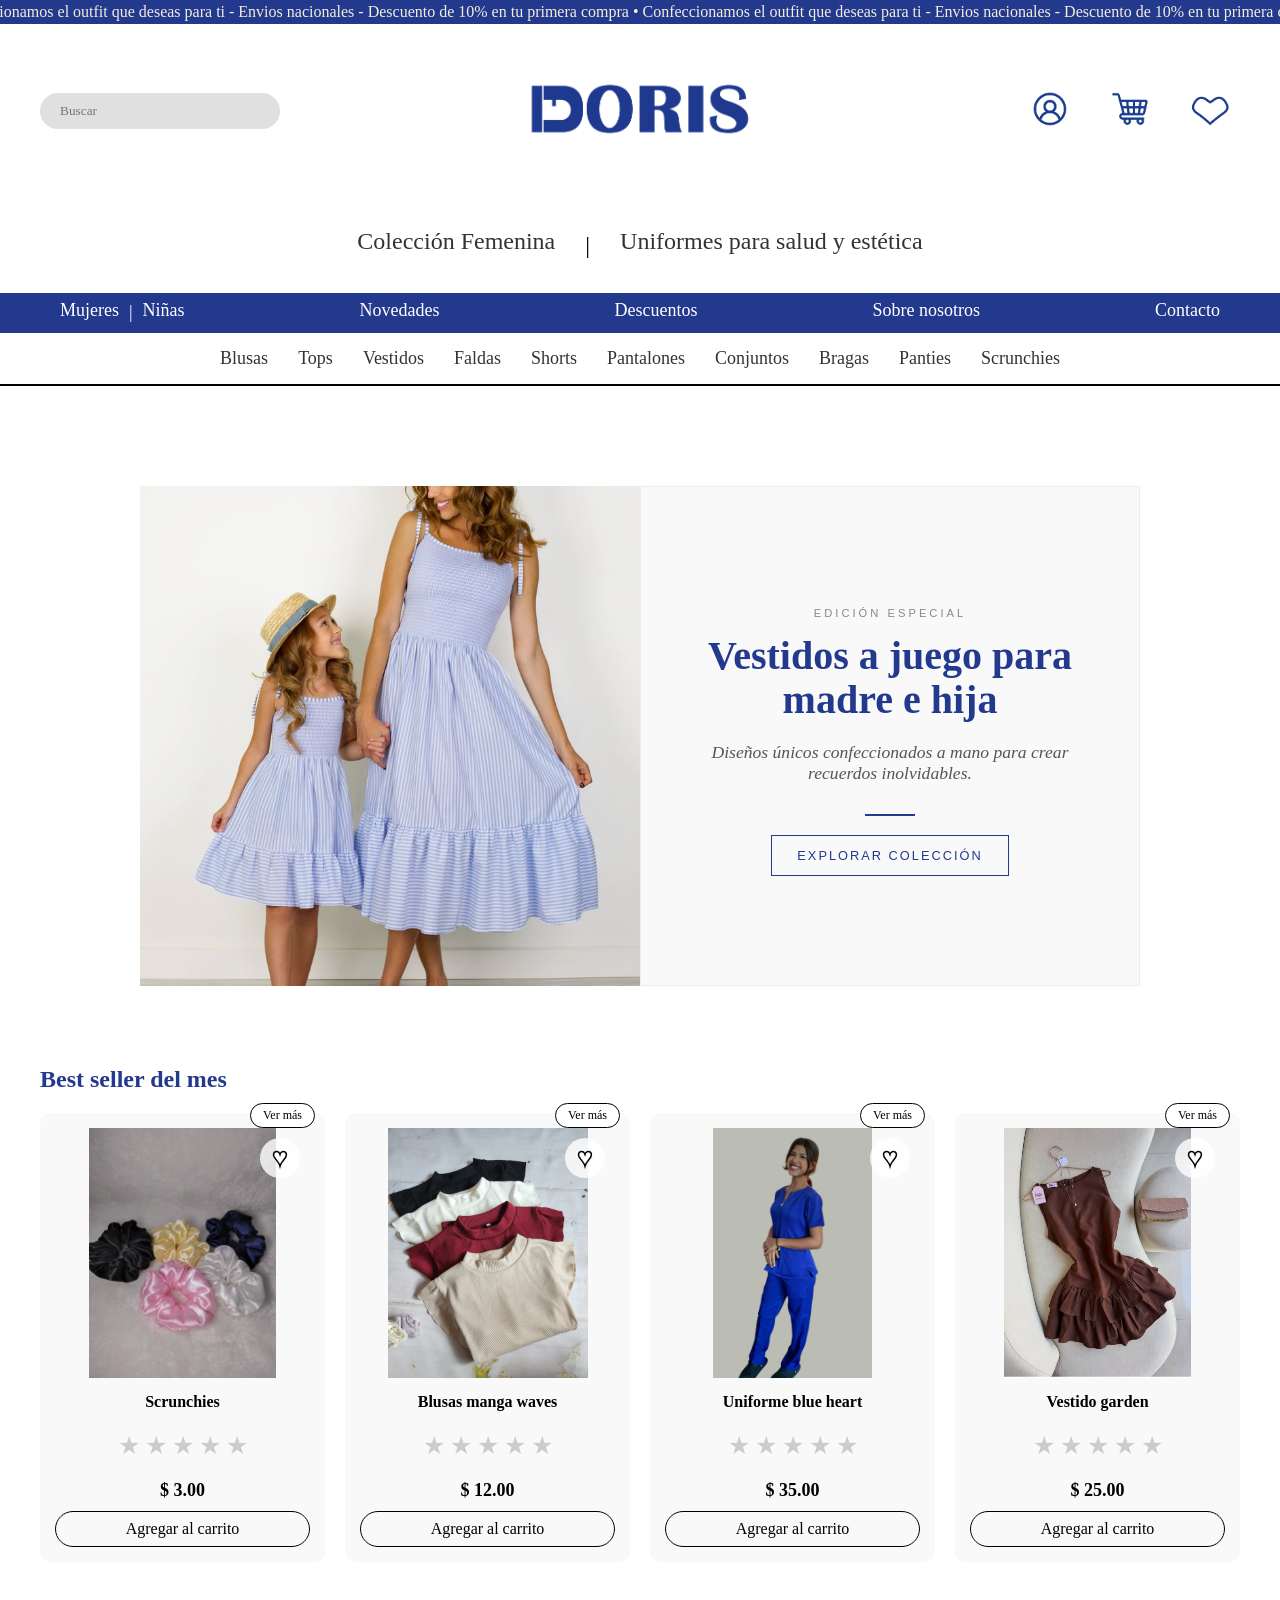
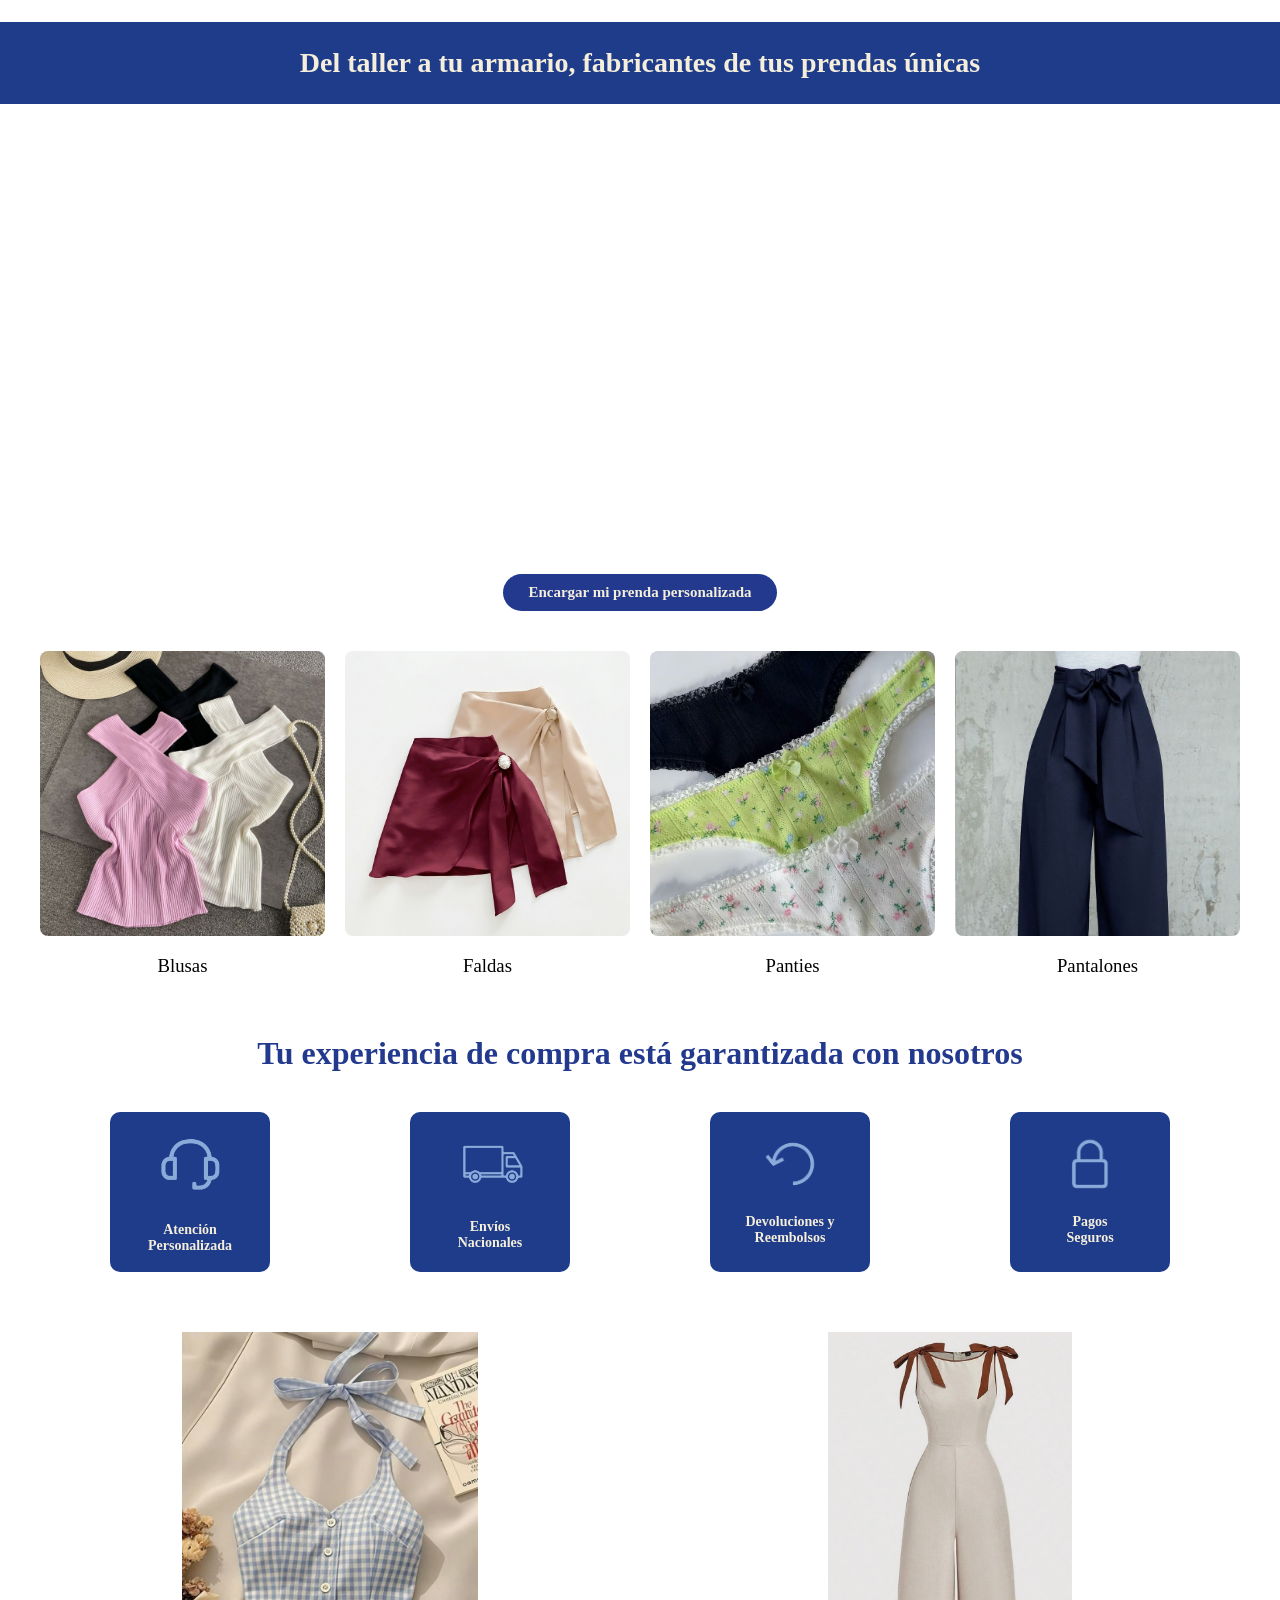
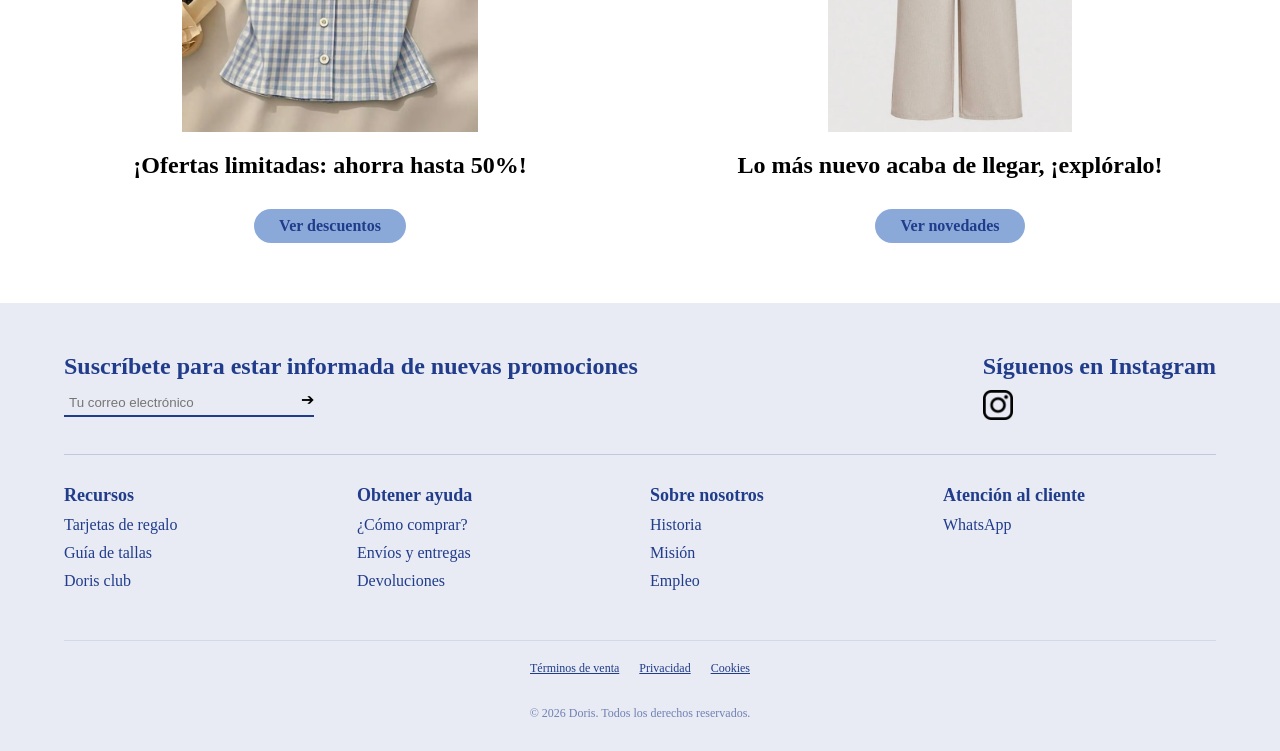
==== commit 8cef23f2: "list" ====
--- a/index.html
+++ b/index.html
@@ -68,24 +68,21 @@
       <h3><a href="https://ejemplo.com">Scrunchies</a></h3>
     </div>
 
-    <main class="contenedor-carrusel">
-      <div class="carrusel">
-        <div class="flecha">&lt;</div>
-        <div class="imagen-central">
-          <img
-            src="imagen_banner.png"
-            alt="Banner"
-            style="max-width: 100%; max-height: 100%"
-          />
-        </div>
-        <div class="flecha">&gt;</div>
-      </div>
-      <div class="indicadores">
-        <div class="punto activo"></div>
-        <div class="punto"></div>
-        <div class="punto"></div>
-      </div>
-    </main>
+    <section class="contenedor-gemelo">
+  <div class="cuadrado-imagen">
+    <div class="imagen-hover"></div>
+  </div>
+
+  <div class="cuadrado-texto">
+    <div class="contenido-interno">
+      <span class="categoria-tag">Edición Especial</span>
+      <h2 class="texto-serif-azul">Vestidos a juego para madre e hija</h2>
+      <p class="subtitulo-serif">Diseños únicos confeccionados a mano para crear recuerdos inolvidables.</p>
+      <div class="linea-decorativa"></div>
+      <a href="#" class="btn-explorar">Explorar Colección</a>
+    </div>
+  </div>
+</section>
 
     <section class="seccion-bestsellers"><h1>Best seller del mes</h1></section>
 
--- a/styles.css
+++ b/styles.css
@@ -397,53 +397,111 @@
    font-weight: normal;
  }
 
- /* 6. Carrusel Principal */
- .contenedor-carrusel {
-   display: flex;
-   flex-direction: column;
-   align-items: center;
-   margin-bottom: 40px;
- }
-
- .carrusel {
-   /* quitar fondo gris, mantener solo el contenido */
-   background-color: transparent;
-   border-radius: 20px;
-   display: flex;
-   justify-content: space-between;
-   align-items: center;
-   padding: 20px 40px;
-   width: 80%;
-   max-width: 1000px;
-   height: 300px;
- }
-
- .flecha {
-   font-size: 40px;
-   font-weight: bold;
-   cursor: pointer;
- }
-
- .imagen-central {
-   /* expandir para ocupar mayor espacio del carrusel */
-   flex: 1 1 auto;
-   height: 100%;
-   /* quitar color de fondo para que la imagen ocupe toda la forma */
-   background-color: transparent;
-   border-radius: 20px;
-   overflow: hidden;
-   /* ensure image doesn't overflow */
-   max-width: 500px;
-   /* opcional, controla tamaño máximo */
- }
-
- .imagen-central img {
-   width: 100%;
-   height: 100%;
-   object-fit: cover;
-   /* keep aspect ratio while filling */
-   display: block;
- }
+/* Contenedor principal */
+.contenedor-gemelo {
+  display: flex;
+  justify-content: center;
+  align-items: center;
+  gap: 0; /* Pegados se ve más moderno, como un catálogo */
+  padding: 60px 0;
+}
+
+.cuadrado-imagen, .cuadrado-texto {
+  width: 500px;
+  height: 500px;
+  position: relative;
+  overflow: hidden;
+}
+
+/* --- TEXTO ENRIQUECIDO --- */
+.cuadrado-texto {
+  background-color: #f9f9f9; /* Gris casi blanco muy elegante */
+  display: flex;
+  flex-direction: column;
+  justify-content: center;
+  align-items: center;
+  text-align: center;
+  padding: 60px;
+  box-sizing: border-box;
+  border: 1px solid #eee;
+}
+
+.contenido-interno {
+  opacity: 0;
+  transform: translateX(-50px);
+  animation: aparecerDerecha 1s forwards ease-out;
+}
+
+.categoria-tag {
+  font-family: sans-serif;
+  text-transform: uppercase;
+  letter-spacing: 3px;
+  font-size: 0.7rem;
+  color: #888;
+  margin-bottom: 15px;
+  display: block;
+}
+
+.texto-serif-azul {
+  font-family: serif;
+  color: #22398e;
+  font-size: 2.5rem;
+  line-height: 1.1;
+  margin: 0 0 20px 0;
+}
+
+.subtitulo-serif {
+  font-family: serif;
+  font-style: italic;
+  color: #555;
+  font-size: 1.1rem;
+  margin-bottom: 30px;
+}
+
+.linea-decorativa {
+  width: 50px;
+  height: 2px;
+  background-color: #22398e;
+  margin: 0 auto 30px;
+}
+
+.btn-explorar {
+  font-family: sans-serif;
+  text-transform: uppercase;
+  font-size: 0.8rem;
+  letter-spacing: 2px;
+  color: #22398e;
+  border: 1px solid #22398e;
+  padding: 12px 25px;
+  transition: all 0.3s;
+}
+
+.btn-explorar:hover {
+  background-color: #22398e;
+  color: white;
+}
+
+/* Animación */
+@keyframes aparecerDerecha {
+  to {
+    opacity: 1;
+    transform: translateX(0);
+  }
+}
+
+/* Imagen con Hover (Igual que antes) */
+.imagen-hover {
+  width: 100%;
+  height: 100%;
+  background-image: url('imagen_principal\ \(1\).jpg');
+  background-size: cover;
+  background-position: center;
+  transition: 0.6s ease-in-out;
+}
+.cuadrado-imagen:hover .imagen-hover {
+  background-image: url('imagen_principal\ \(2\).jpg');
+  transform: scale(1.05);
+}
 
  .indicadores {
    display: flex;
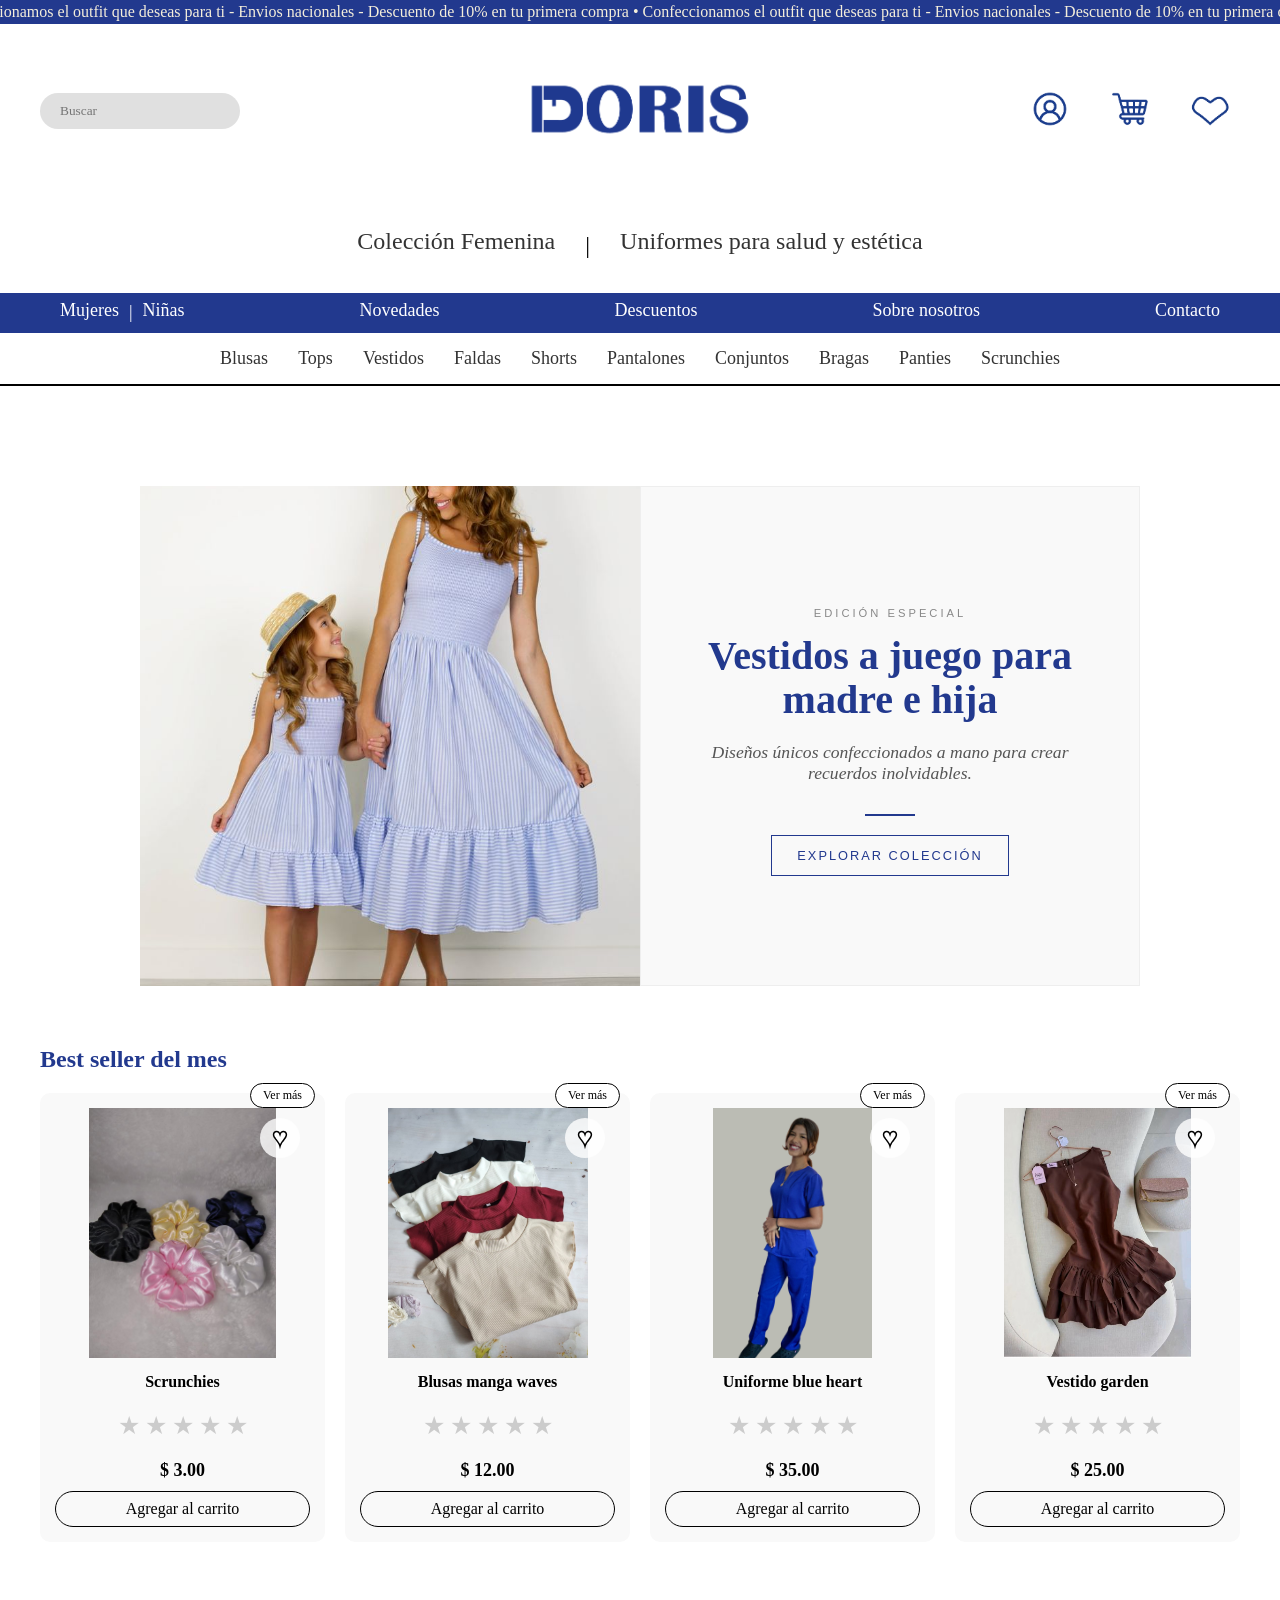
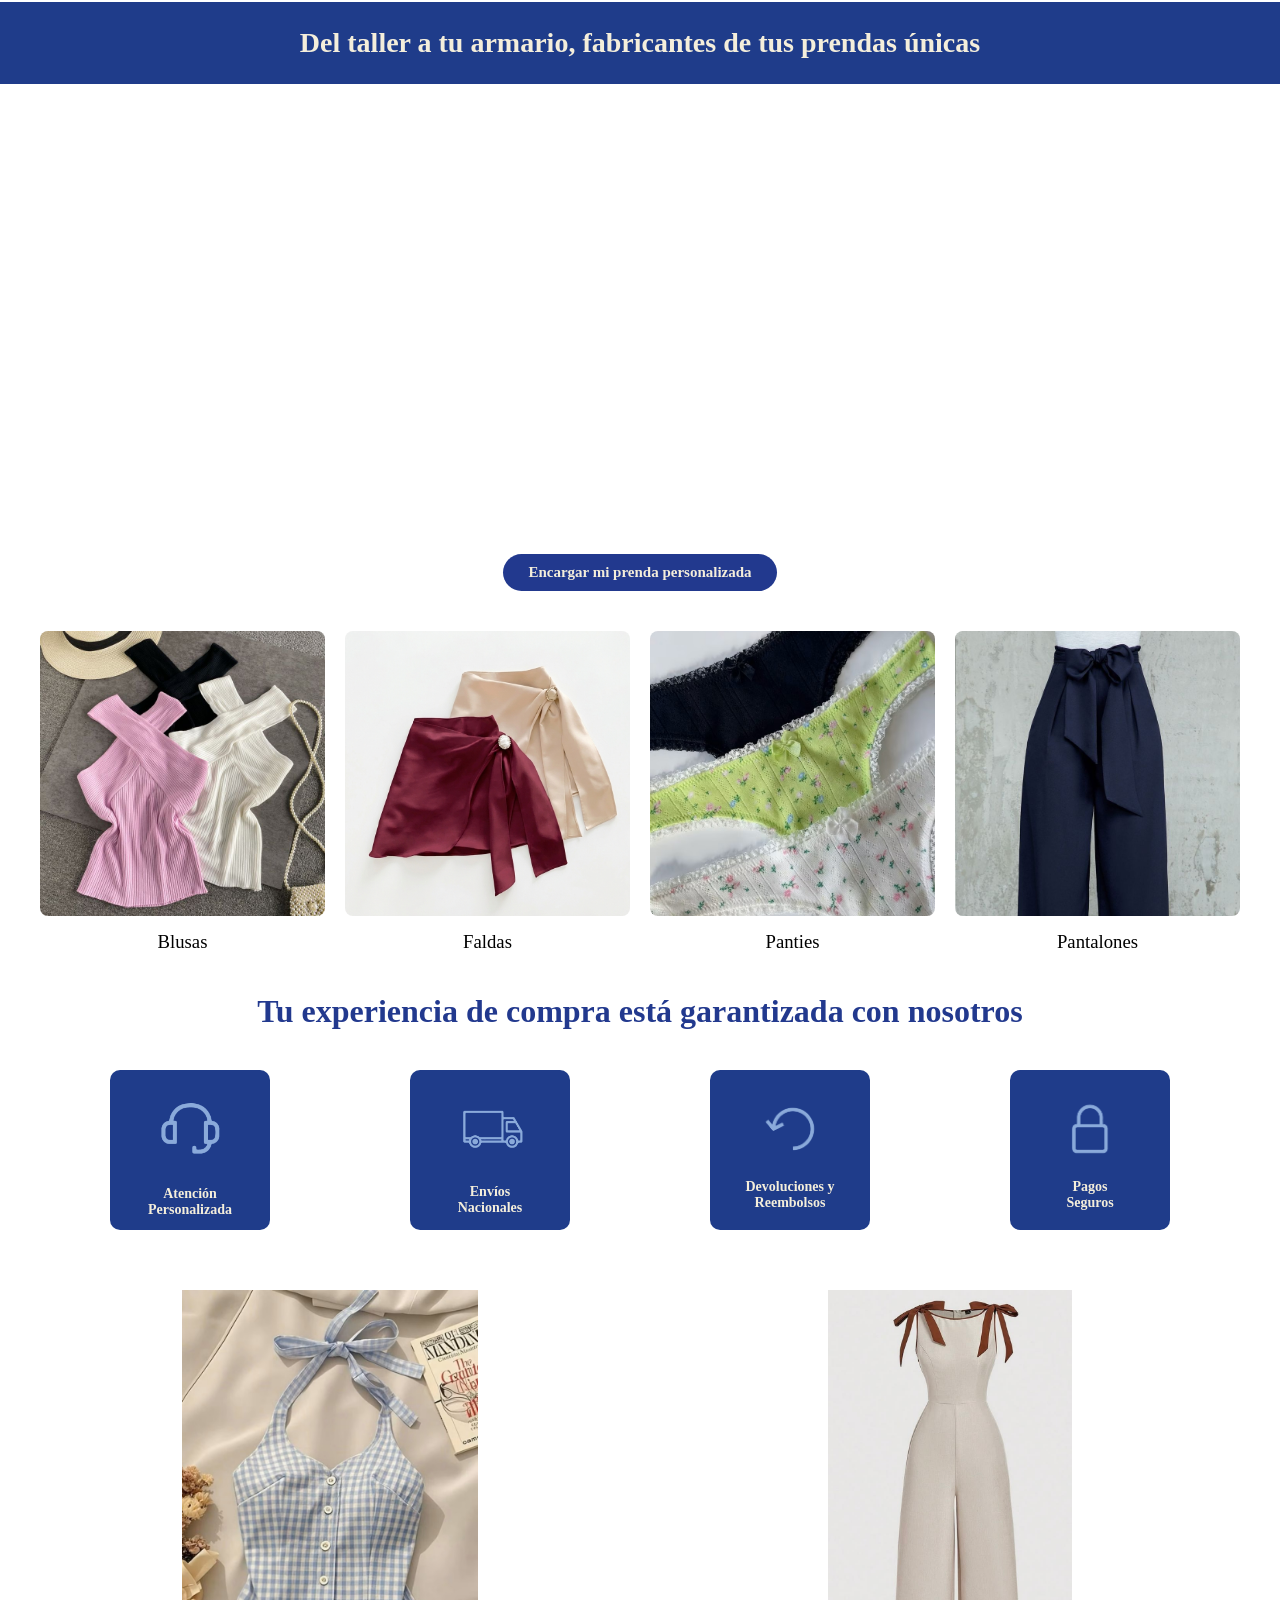
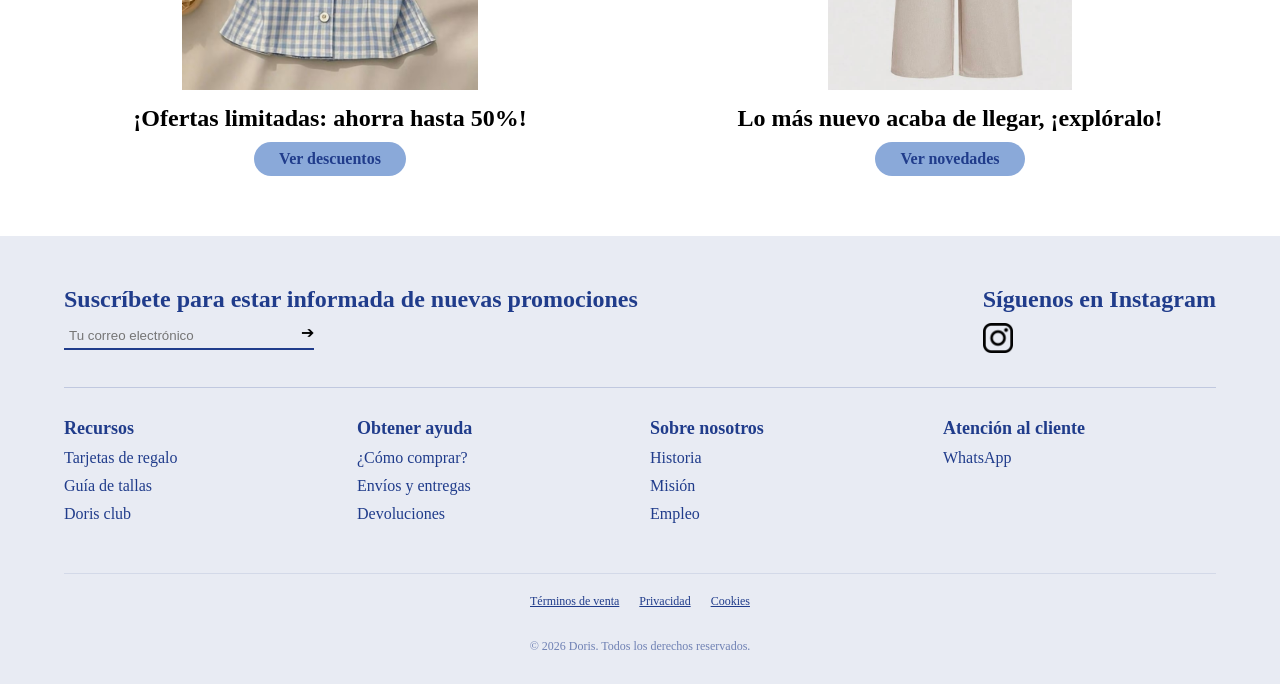
==== commit af27694a: "movil" ====
--- a/index.html
+++ b/index.html
@@ -42,31 +42,40 @@
   </h2>
 </div>
 
-    <div class="menu-gris">
-  <div class="grupo-mujeres">
-    <h2><a href="#">Mujeres</a></h2>
-    <span class="separador-blanco">|</span>
-    <h2><a href="#">Niñas</a></h2>
-  </div>
-
-  <h2><a href="#">Novedades</a></h2>
-  <h2><a href="#">Descuentos</a></h2>
-  <h2><a href="#">Sobre nosotros</a></h2>
-  <h2><a href="#">Contacto</a></h2>
+    <input type="checkbox" id="menu-toggle">
+<label for="menu-toggle" class="boton-hamburguesa">
+  <span></span>
+  <span></span>
+  <span></span>
+</label>
+
+<div class="nav-movil-container">
+  
+  <div class="menu-gris">
+    <div class="grupo-mujeres">
+      <h2><a href="#">Mujeres</a></h2>
+      <span class="separador-blanco">|</span>
+      <h2><a href="#">Niñas</a></h2>
+    </div>
+    <h2><a href="#">Novedades</a></h2>
+    <h2><a href="#">Descuentos</a></h2>
+    <h2><a href="#">Sobre nosotros</a></h2>
+    <h2><a href="#">Contacto</a></h2>
+  </div>
+
+  <div class="sub-menu">
+    <h3><a href="#">Blusas</a></h3>
+    <h3><a href="#">Tops</a></h3>
+    <h3><a href="#">Vestidos</a></h3>
+    <h3><a href="#">Faldas</a></h3>
+    <h3><a href="#">Shorts</a></h3>
+    <h3><a href="#">Pantalones</a></h3>
+    <h3><a href="#">Conjuntos</a></h3>
+    <h3><a href="#">Bragas</a></h3>
+    <h3><a href="#">Panties</a></h3>
+    <h3><a href="#">Scrunchies</a></h3>
+  </div>
 </div>
-
-    <div class="sub-menu">
-      <h3><a href="https://ejemplo.com">Blusas</a></h3>
-      <h3><a href="https://ejemplo.com">Tops</a></h3>
-      <h3><a href="https://ejemplo.com">Vestidos</a></h3>
-      <h3><a href="https://ejemplo.com">Faldas</a></h3>
-      <h3><a href="https://ejemplo.com">Shorts</a></h3>
-      <h3><a href="https://ejemplo.com">Pantalones</a></h3>
-      <h3><a href="https://ejemplo.com">Conjuntos</a></h3>
-      <h3><a href="https://ejemplo.com">Bragas</a></h3>
-      <h3><a href="https://ejemplo.com">Panties</a></h3>
-      <h3><a href="https://ejemplo.com">Scrunchies</a></h3>
-    </div>
 
     <section class="contenedor-gemelo">
   <div class="cuadrado-imagen">
--- a/styles.css
+++ b/styles.css
@@ -1,12 +1,23 @@
  /* --- ESTILOS GENERALES --- */
  /* Cambiamos la fuente a serif y el color general a negro */
- body {
-   font-family: serif;
-   margin: 0;
-   color: black;
-   overflow-x: hidden;
- }
-
+/* 1. RESET GENERAL (Añade esto arriba del todo para que nada se salga) */
+* {
+    box-sizing: border-box;
+    margin: 0;
+    padding: 0;
+}
+
+/* 2. TU BODY MEJORADO */
+body {
+    font-family: serif;
+    margin: 0;
+    color: black;
+    /* --- Blindaje total para móvil --- */
+    width: 100% !important; 
+    max-width: 100% !important; 
+    overflow-x: hidden !important; 
+    position: relative;
+}
  /* Hacemos que todos los enlaces sean negros y sin subrayado */
  a {
    text-decoration: none;
@@ -493,13 +504,13 @@
 .imagen-hover {
   width: 100%;
   height: 100%;
-  background-image: url('imagen_principal\ \(1\).jpg');
+  background-image: url('imagen_principal_1.jpg');
   background-size: cover;
   background-position: center;
   transition: 0.6s ease-in-out;
 }
 .cuadrado-imagen:hover .imagen-hover {
-  background-image: url('imagen_principal\ \(2\).jpg');
+  background-image: url('imagen_principal_2.jpg');
   transform: scale(1.05);
 }
 
@@ -1231,22 +1242,75 @@
     height: auto;
     transition: width 0.3s ease;
 }
-
-/* --- RESPONSIVO PARA MÓVIL --- */
-@media (max-width: 768px) {
-    .nav-principal {
-        flex-direction: column; /* En móvil, ponemos uno debajo del otro */
-        gap: 15px;
-        padding: 15px;
+/* ============================================================
+   ESTILOS PARA EL MENÚ HAMBURGUESA (SÓLO MÓVIL)
+   ============================================================ */
+
+/* Ocultamos el botón y el checkbox en PC para que no dañen nada */
+#menu-toggle, .boton-hamburguesa {
+    display: none;
+}
+
+@media screen and (max-width: 768px) {
+    /* Mostramos el botón de 3 rayitas */
+    .boton-hamburguesa {
+        display: flex;
+        flex-direction: column;
+        justify-content: space-between;
+        width: 30px;
+        height: 22px;
+        margin: 20px auto; /* Lo centra debajo del logo */
+        cursor: pointer;
     }
 
-    .icono-logo {
-        width: 180px; /* Logo más pequeño en celulares */
+    .boton-hamburguesa span {
+        width: 100%;
+        height: 3px;
+        background-color: #22398e; /* Tu azul Doris */
+        border-radius: 2px;
     }
 
-    .buscador-contenedor, 
-    .iconos-contenedor {
+    /* Ocultamos el contenedor de los menús por defecto */
+    .nav-movil-container {
+        display: none; 
+        flex-direction: column;
         width: 100%;
-        justify-content: center; /* Centramos todo en móvil */
     }
-}
+
+    /* Cuando haces clic en la hamburguesa, el menú aparece */
+    #menu-toggle:checked ~ .nav-movil-container {
+        display: flex;
+    }
+
+    /* Convertimos los menús en listas verticales centradas */
+    .menu-gris {
+        flex-direction: column !important;
+        height: auto !important;
+        padding: 20px !important;
+        gap: 15px !important;
+    }
+
+    .sub-menu {
+        flex-direction: column !important;
+        align-items: center !important;
+        gap: 15px !important;
+        padding: 20px !important;
+        border-bottom: 2px solid #22398e !important;
+    }
+
+    /* Mantenemos tus animaciones de PC (Zoom y Negrita) */
+    .sub-menu h3:hover {
+        font-weight: bold !important;
+        transform: scale(1.1) !important;
+    }
+
+    .sub-menu h3:hover a {
+        color: #22398e !important;
+    }
+
+    /* Evitamos el zoom pequeño del celular */
+    html, body {
+        width: 100% !important;
+        overflow-x: hidden !important;
+    }
+}
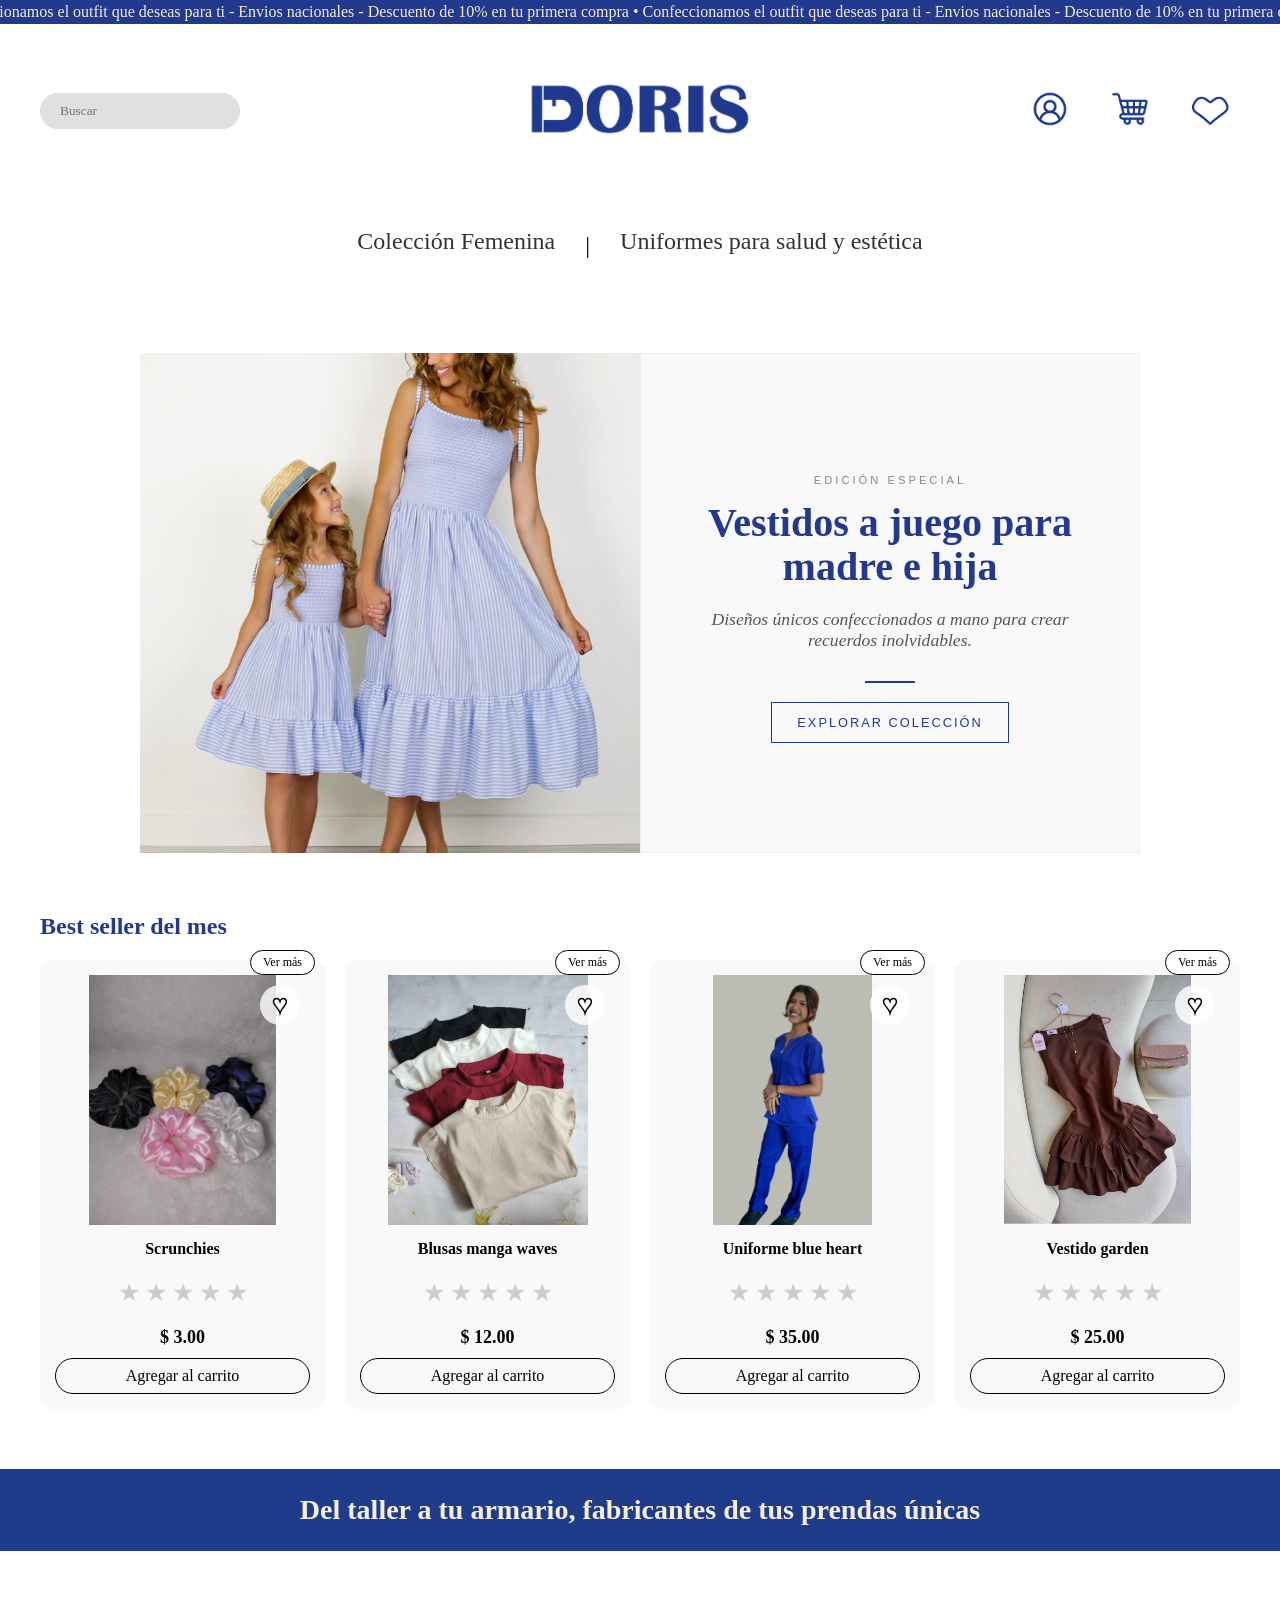
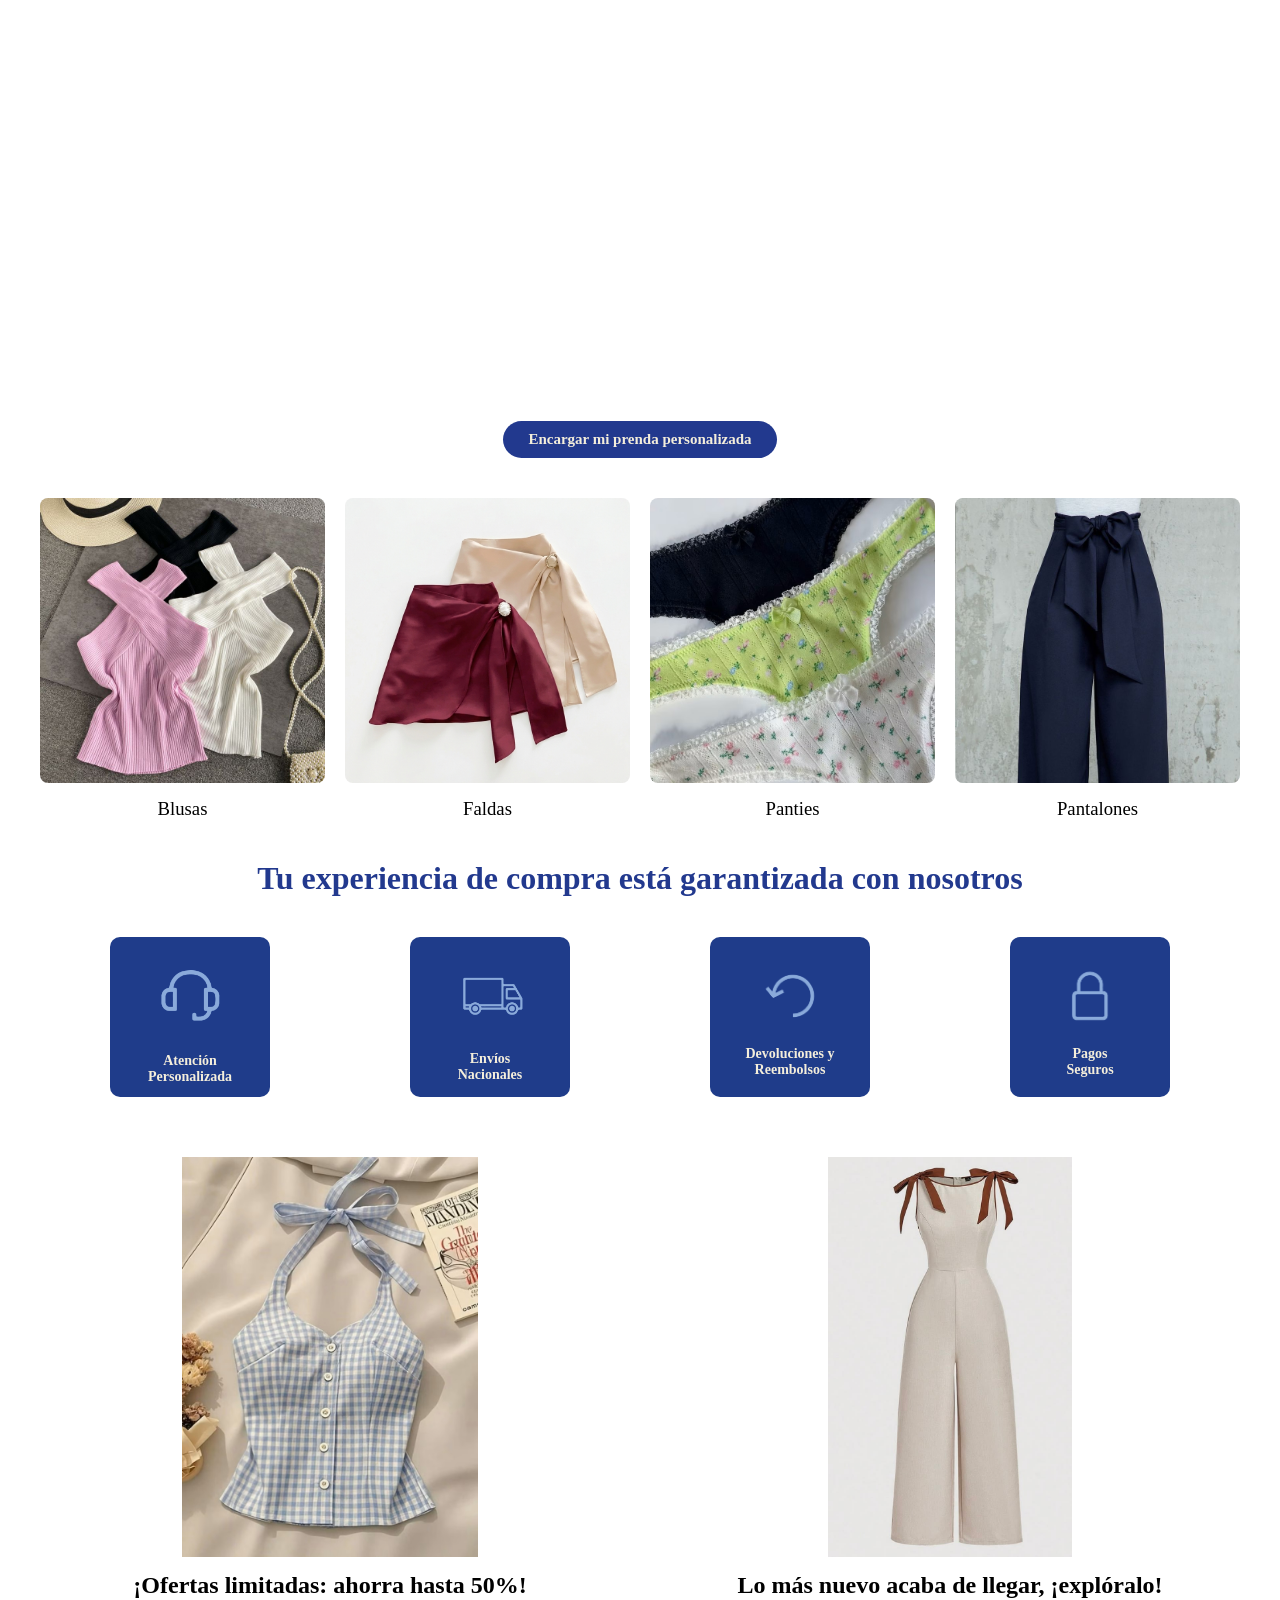
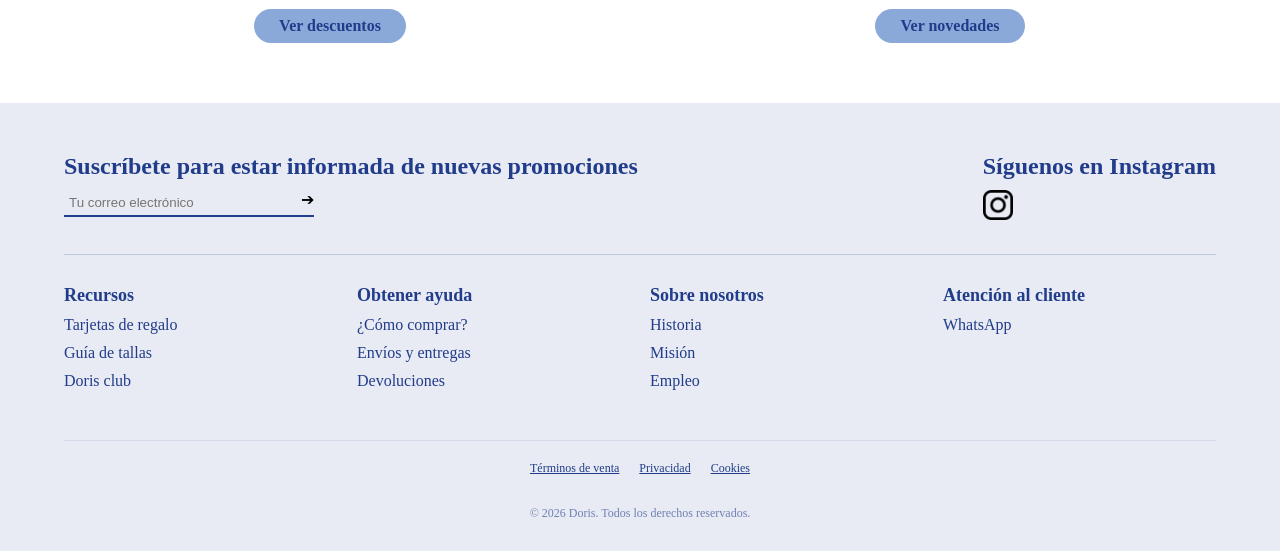
==== commit aa36bd6f: "h5" ====
--- a/index.html
+++ b/index.html
@@ -12,71 +12,66 @@
         <h3 class="scroll-text">Confeccionamos el outfit que deseas para ti - Envios nacionales - Descuento de 10% en tu primera compra</h3>
       </div>
     </header>
-    <nav class="nav-principal">
-      <div class="buscador-contenedor">
-        <input type="text" class="buscador" placeholder="Buscar" />
-      </div>
-      <div class="logo-contenedor">
-        <a href="https://ejemplo.com">
-          <img class="icono-logo" src="doris_logotipo.png" alt="Descripción" />
-        </a>
-      </div>
-      <div class="iconos-contenedor">
-        <a href="https://ejemplo.com"
-          ><img src="icono_user.png" alt="Usuario" width="60"
-        /></a>
-        <a href="https://ejemplo.com"
-          ><img src="icono_carrito.png" alt="Carrito" width="60"
-        /></a>
-        <a href="https://ejemplo.com"
-          ><img src="icono_favoritos.png" alt="Favoritos" width="60"
-        /></a>
-      </div>
-    </nav>
-
-    <div class="titulo-coleccion">
+<nav class="nav-principal">
+  <div class="buscador-contenedor">
+    <input type="checkbox" id="menu-toggle">
+    <label for="menu-toggle" class="boton-hamburguesa">
+      <span></span>
+      <span></span>
+      <span></span>
+    </label>
+    <input type="text" class="buscador" placeholder="Buscar" />
+  </div>
+
+  <div class="logo-contenedor">
+    <a href="https://ejemplo.com">
+      <img class="icono-logo" src="doris_logotipo.png" alt="Logotipo" />
+    </a>
+  </div>
+
+  <div class="iconos-contenedor">
+    <a href="#"><img src="icono_user.png" alt="Usuario" width="60" /></a>
+    <a href="#"><img src="icono_carrito.png" alt="Carrito" width="60" /></a>
+    <a href="#"><img src="icono_favoritos.png" alt="Favoritos" width="60" /></a>
+  </div>
+
+  <div class="nav-movil-container">
+    <div class="menu-gris">
+      <div class="grupo-mujeres">
+        <h2><a href="#">Mujeres</a></h2>
+        <span class="separador-blanco">|</span>
+        <h2><a href="#">Niñas</a></h2>
+      </div>
+      <h2><a href="#">Novedades</a></h2>
+      <h2><a href="#">Descuentos</a></h2>
+      <h2><a href="#">Sobre nosotros</a></h2>
+      <h2><a href="#">Contacto</a></h2>
+    </div>
+
+    <div class="sub-menu-movil">
+      <h3><a href="#">Blusas</a></h3>
+      <h3><a href="#">Tops</a></h3>
+      <h3><a href="#">Vestidos</a></h3>
+      <h3><a href="#">Faldas</a></h3>
+      <h3><a href="#">Shorts</a></h3>
+      <h3><a href="#">Pantalones</a></h3>
+      <h3><a href="#">Conjuntos</a></h3>
+      <h3><a href="#">Bragas</a></h3>
+      <h3><a href="#">Panties</a></h3>
+      <h3><a href="#">Scrunchies</a></h3>
+    </div>
+  </div>
+</nav>
+
+<div class="titulo-coleccion">
   <h2>
     <a href="#" class="menu-link" data-menu="femenina">Colección Femenina</a>
     <span class="separador">|</span> 
     <a href="#" class="menu-link" data-menu="uniformes">Uniformes para salud y estética</a>
   </h2>
 </div>
-
-    <input type="checkbox" id="menu-toggle">
-<label for="menu-toggle" class="boton-hamburguesa">
-  <span></span>
-  <span></span>
-  <span></span>
-</label>
-
-<div class="nav-movil-container">
-  
-  <div class="menu-gris">
-    <div class="grupo-mujeres">
-      <h2><a href="#">Mujeres</a></h2>
-      <span class="separador-blanco">|</span>
-      <h2><a href="#">Niñas</a></h2>
-    </div>
-    <h2><a href="#">Novedades</a></h2>
-    <h2><a href="#">Descuentos</a></h2>
-    <h2><a href="#">Sobre nosotros</a></h2>
-    <h2><a href="#">Contacto</a></h2>
-  </div>
-
-  <div class="sub-menu">
-    <h3><a href="#">Blusas</a></h3>
-    <h3><a href="#">Tops</a></h3>
-    <h3><a href="#">Vestidos</a></h3>
-    <h3><a href="#">Faldas</a></h3>
-    <h3><a href="#">Shorts</a></h3>
-    <h3><a href="#">Pantalones</a></h3>
-    <h3><a href="#">Conjuntos</a></h3>
-    <h3><a href="#">Bragas</a></h3>
-    <h3><a href="#">Panties</a></h3>
-    <h3><a href="#">Scrunchies</a></h3>
-  </div>
 </div>
-
+</div>
     <section class="contenedor-gemelo">
   <div class="cuadrado-imagen">
     <div class="imagen-hover"></div>
--- a/styles.css
+++ b/styles.css
@@ -1242,75 +1242,116 @@
     height: auto;
     transition: width 0.3s ease;
 }
-/* ============================================================
-   ESTILOS PARA EL MENÚ HAMBURGUESA (SÓLO MÓVIL)
-   ============================================================ */
-
-/* Ocultamos el botón y el checkbox en PC para que no dañen nada */
-#menu-toggle, .boton-hamburguesa {
+/* --- OCULTAR ELEMENTOS MÓVILES EN PC --- */
+#menu-toggle, 
+.boton-hamburguesa, 
+.nav-movil-container {
     display: none;
 }
 
+/* --- VISTA MÓVIL (768px o menos) --- */
 @media screen and (max-width: 768px) {
-    /* Mostramos el botón de 3 rayitas */
+    
+    /* 1. Barra en una sola línea */
+    .nav-principal {
+        display: flex !important;
+        flex-direction: row !important;
+        justify-content: space-between !important;
+        padding: 10px 15px !important;
+        height: 75px !important;
+        position: relative;
+    }
+
+    /* 2. Izquierda: Hamburguesa + Lupa */
+    .buscador-contenedor {
+        display: flex !important;
+        align-items: center !important;
+        gap: 12px;
+        flex: 1 !important;
+    }
+
     .boton-hamburguesa {
-        display: flex;
+        display: flex !important; /* Aparece solo aquí */
         flex-direction: column;
         justify-content: space-between;
-        width: 30px;
-        height: 22px;
-        margin: 20px auto; /* Lo centra debajo del logo */
+        width: 25px;
+        height: 18px;
         cursor: pointer;
     }
 
     .boton-hamburguesa span {
         width: 100%;
         height: 3px;
-        background-color: #22398e; /* Tu azul Doris */
-        border-radius: 2px;
+        background-color: #22398e;
+        border-radius: 5px;
     }
 
-    /* Ocultamos el contenedor de los menús por defecto */
+    .buscador {
+        width: 35px !important;
+        height: 35px !important;
+        font-size: 0 !important;
+        border-radius: 50% !important;
+        background: #e0e0e0 url('icono_lupa.png') no-repeat center !important;
+        background-size: 18px !important;
+    }
+
+    /* 3. Centro: Logo */
+    .logo-contenedor {
+        flex: 1.5 !important;
+        display: flex !important;
+        justify-content: center !important;
+    }
+
+    .icono-logo {
+        width: 115px !important; /* Pequeño para móvil */
+    }
+
+    /* 4. Derecha: Iconos (Aumentados un poco) */
+    .iconos-contenedor {
+        flex: 1 !important;
+        display: flex !important;
+        justify-content: flex-end !important;
+        gap: 10px !important;
+    }
+
+    .iconos-contenedor img {
+        width: 32px !important; /* Antes 24px, ahora 32px para que se vean mejor */
+        height: auto !important;
+    }
+
+    /* 5. MENÚ DESPLEGABLE */
     .nav-movil-container {
-        display: none; 
+        position: absolute;
+        top: 75px;
+        left: 0;
+        width: 100%;
+        background-color: white;
+        z-index: 9999;
         flex-direction: column;
-        width: 100%;
+        box-shadow: 0 5px 15px rgba(0,0,0,0.1);
     }
 
-    /* Cuando haces clic en la hamburguesa, el menú aparece */
+    /* LA MAGIA: Abrir con Checkbox */
     #menu-toggle:checked ~ .nav-movil-container {
-        display: flex;
+        display: flex !important;
     }
 
-    /* Convertimos los menús en listas verticales centradas */
-    .menu-gris {
+    /* Estilos internos del menú móvil */
+    .menu-gris, .sub-menu-movil {
+        display: flex !important;
         flex-direction: column !important;
-        height: auto !important;
         padding: 20px !important;
         gap: 15px !important;
+        text-align: center !important;
     }
 
-    .sub-menu {
-        flex-direction: column !important;
-        align-items: center !important;
-        gap: 15px !important;
-        padding: 20px !important;
-        border-bottom: 2px solid #22398e !important;
-    }
-
-    /* Mantenemos tus animaciones de PC (Zoom y Negrita) */
-    .sub-menu h3:hover {
+    /* Mantenemos tu efecto hover Doris */
+    .sub-menu-movil h3:hover {
         font-weight: bold !important;
         transform: scale(1.1) !important;
     }
-
-    .sub-menu h3:hover a {
+    
+    .sub-menu-movil h3 a:hover {
         color: #22398e !important;
     }
-
-    /* Evitamos el zoom pequeño del celular */
-    html, body {
-        width: 100% !important;
-        overflow-x: hidden !important;
-    }
 }
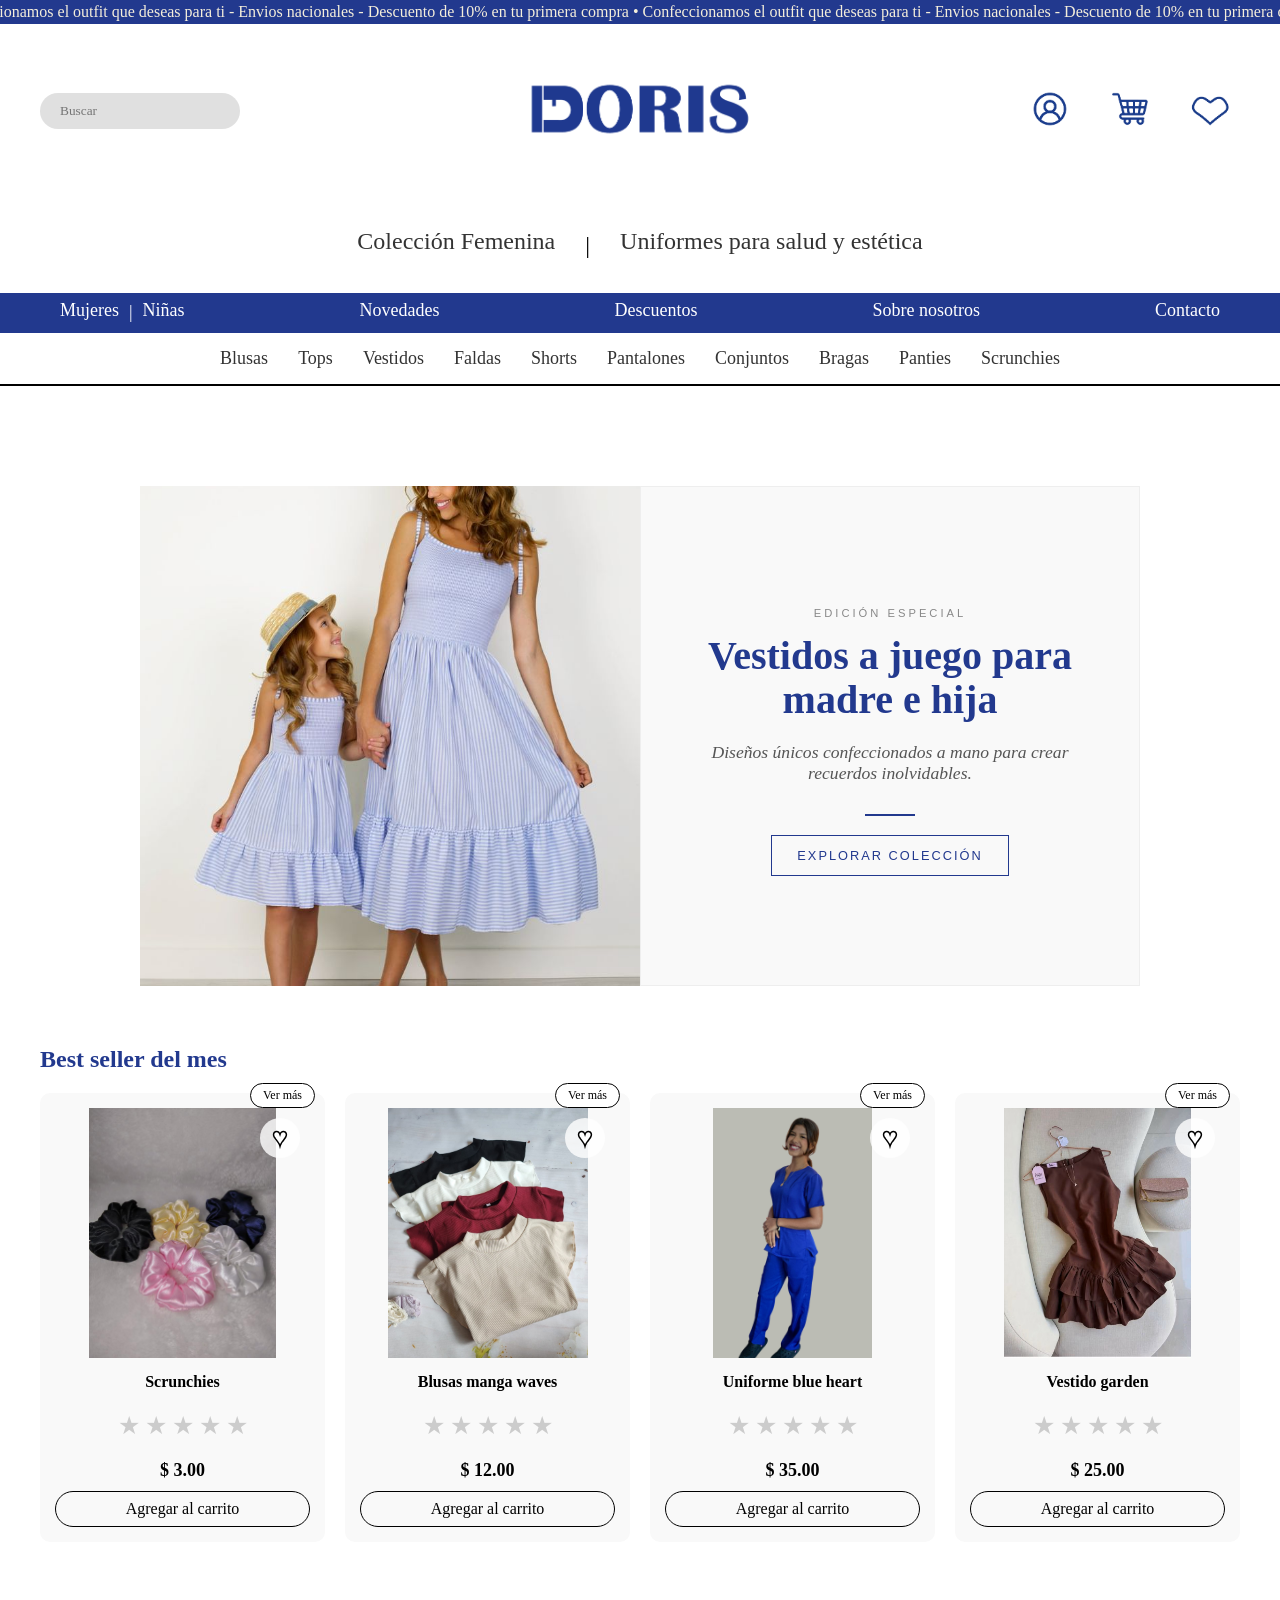
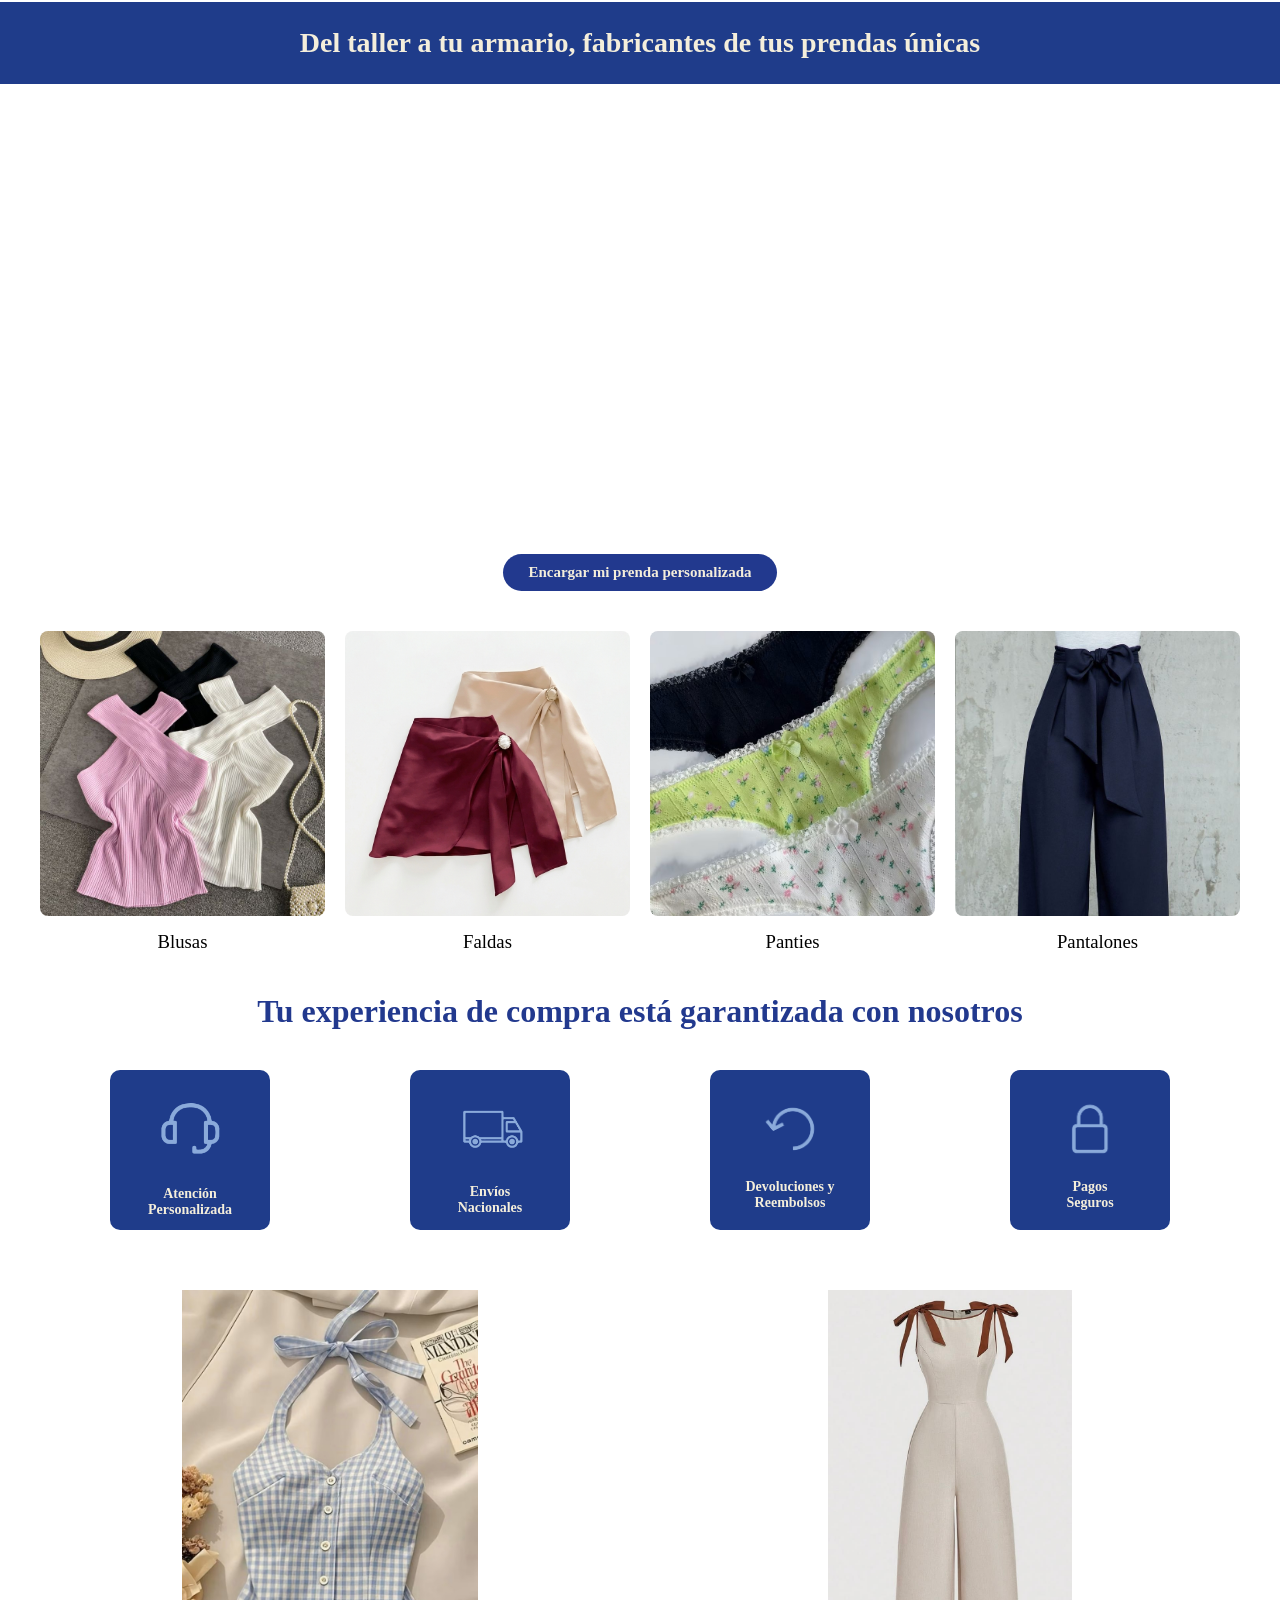
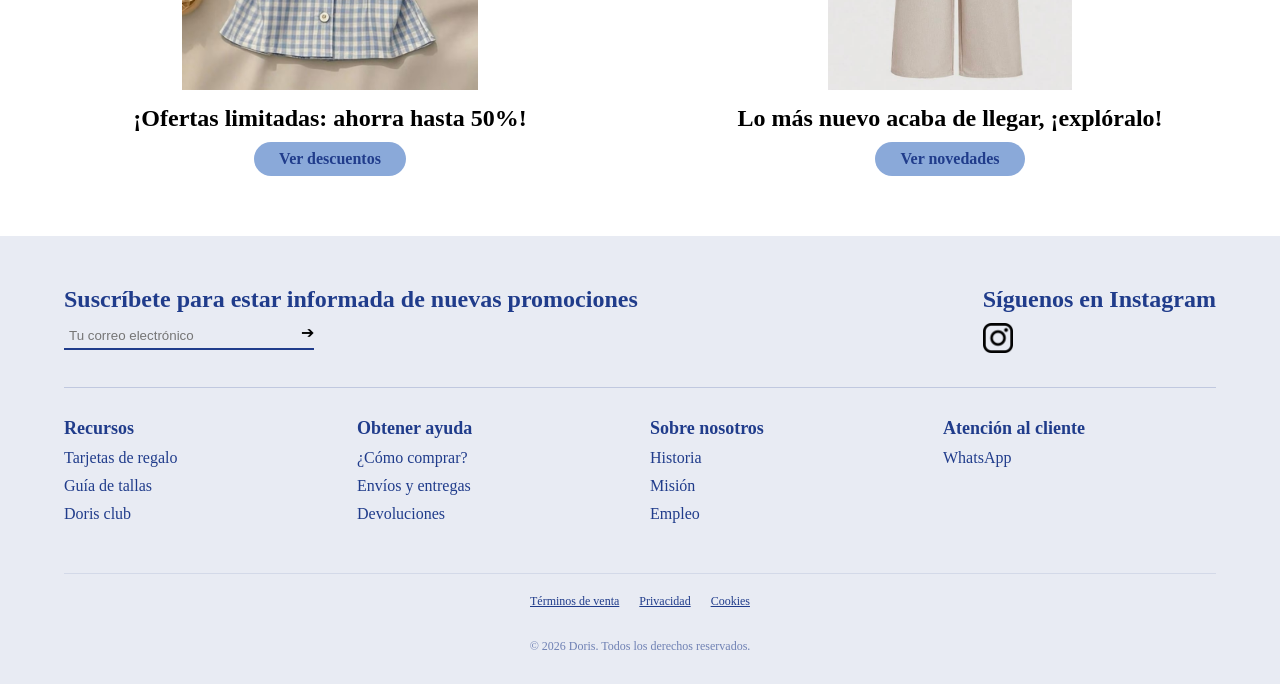
==== commit 50edac63: "k" ====
--- a/index.html
+++ b/index.html
@@ -12,9 +12,9 @@
         <h3 class="scroll-text">Confeccionamos el outfit que deseas para ti - Envios nacionales - Descuento de 10% en tu primera compra</h3>
       </div>
     </header>
-<nav class="nav-principal">
+   <nav class="nav-principal">
   <div class="buscador-contenedor">
-    <input type="checkbox" id="menu-toggle">
+    <input type="checkbox" id="menu-toggle" style="display: none;">
     <label for="menu-toggle" class="boton-hamburguesa">
       <span></span>
       <span></span>
@@ -34,33 +34,6 @@
     <a href="#"><img src="icono_carrito.png" alt="Carrito" width="60" /></a>
     <a href="#"><img src="icono_favoritos.png" alt="Favoritos" width="60" /></a>
   </div>
-
-  <div class="nav-movil-container">
-    <div class="menu-gris">
-      <div class="grupo-mujeres">
-        <h2><a href="#">Mujeres</a></h2>
-        <span class="separador-blanco">|</span>
-        <h2><a href="#">Niñas</a></h2>
-      </div>
-      <h2><a href="#">Novedades</a></h2>
-      <h2><a href="#">Descuentos</a></h2>
-      <h2><a href="#">Sobre nosotros</a></h2>
-      <h2><a href="#">Contacto</a></h2>
-    </div>
-
-    <div class="sub-menu-movil">
-      <h3><a href="#">Blusas</a></h3>
-      <h3><a href="#">Tops</a></h3>
-      <h3><a href="#">Vestidos</a></h3>
-      <h3><a href="#">Faldas</a></h3>
-      <h3><a href="#">Shorts</a></h3>
-      <h3><a href="#">Pantalones</a></h3>
-      <h3><a href="#">Conjuntos</a></h3>
-      <h3><a href="#">Bragas</a></h3>
-      <h3><a href="#">Panties</a></h3>
-      <h3><a href="#">Scrunchies</a></h3>
-    </div>
-  </div>
 </nav>
 
 <div class="titulo-coleccion">
@@ -69,6 +42,34 @@
     <span class="separador">|</span> 
     <a href="#" class="menu-link" data-menu="uniformes">Uniformes para salud y estética</a>
   </h2>
+</div>
+
+<div class="nav-movil-container">
+  
+  <div class="menu-gris">
+    <div class="grupo-mujeres">
+      <h2><a href="#">Mujeres</a></h2>
+      <span class="separador-blanco">|</span>
+      <h2><a href="#">Niñas</a></h2>
+    </div>
+    <h2><a href="#">Novedades</a></h2>
+    <h2><a href="#">Descuentos</a></h2>
+    <h2><a href="#">Sobre nosotros</a></h2>
+    <h2><a href="#">Contacto</a></h2>
+  </div>
+
+  <div class="sub-menu">
+    <h3><a href="#">Blusas</a></h3>
+    <h3><a href="#">Tops</a></h3>
+    <h3><a href="#">Vestidos</a></h3>
+    <h3><a href="#">Faldas</a></h3>
+    <h3><a href="#">Shorts</a></h3>
+    <h3><a href="#">Pantalones</a></h3>
+    <h3><a href="#">Conjuntos</a></h3>
+    <h3><a href="#">Bragas</a></h3>
+    <h3><a href="#">Panties</a></h3>
+    <h3><a href="#">Scrunchies</a></h3>
+  </div>
 </div>
 </div>
 </div>
--- a/styles.css
+++ b/styles.css
@@ -1242,116 +1242,3 @@
     height: auto;
     transition: width 0.3s ease;
 }
-/* --- OCULTAR ELEMENTOS MÓVILES EN PC --- */
-#menu-toggle, 
-.boton-hamburguesa, 
-.nav-movil-container {
-    display: none;
-}
-
-/* --- VISTA MÓVIL (768px o menos) --- */
-@media screen and (max-width: 768px) {
-    
-    /* 1. Barra en una sola línea */
-    .nav-principal {
-        display: flex !important;
-        flex-direction: row !important;
-        justify-content: space-between !important;
-        padding: 10px 15px !important;
-        height: 75px !important;
-        position: relative;
-    }
-
-    /* 2. Izquierda: Hamburguesa + Lupa */
-    .buscador-contenedor {
-        display: flex !important;
-        align-items: center !important;
-        gap: 12px;
-        flex: 1 !important;
-    }
-
-    .boton-hamburguesa {
-        display: flex !important; /* Aparece solo aquí */
-        flex-direction: column;
-        justify-content: space-between;
-        width: 25px;
-        height: 18px;
-        cursor: pointer;
-    }
-
-    .boton-hamburguesa span {
-        width: 100%;
-        height: 3px;
-        background-color: #22398e;
-        border-radius: 5px;
-    }
-
-    .buscador {
-        width: 35px !important;
-        height: 35px !important;
-        font-size: 0 !important;
-        border-radius: 50% !important;
-        background: #e0e0e0 url('icono_lupa.png') no-repeat center !important;
-        background-size: 18px !important;
-    }
-
-    /* 3. Centro: Logo */
-    .logo-contenedor {
-        flex: 1.5 !important;
-        display: flex !important;
-        justify-content: center !important;
-    }
-
-    .icono-logo {
-        width: 115px !important; /* Pequeño para móvil */
-    }
-
-    /* 4. Derecha: Iconos (Aumentados un poco) */
-    .iconos-contenedor {
-        flex: 1 !important;
-        display: flex !important;
-        justify-content: flex-end !important;
-        gap: 10px !important;
-    }
-
-    .iconos-contenedor img {
-        width: 32px !important; /* Antes 24px, ahora 32px para que se vean mejor */
-        height: auto !important;
-    }
-
-    /* 5. MENÚ DESPLEGABLE */
-    .nav-movil-container {
-        position: absolute;
-        top: 75px;
-        left: 0;
-        width: 100%;
-        background-color: white;
-        z-index: 9999;
-        flex-direction: column;
-        box-shadow: 0 5px 15px rgba(0,0,0,0.1);
-    }
-
-    /* LA MAGIA: Abrir con Checkbox */
-    #menu-toggle:checked ~ .nav-movil-container {
-        display: flex !important;
-    }
-
-    /* Estilos internos del menú móvil */
-    .menu-gris, .sub-menu-movil {
-        display: flex !important;
-        flex-direction: column !important;
-        padding: 20px !important;
-        gap: 15px !important;
-        text-align: center !important;
-    }
-
-    /* Mantenemos tu efecto hover Doris */
-    .sub-menu-movil h3:hover {
-        font-weight: bold !important;
-        transform: scale(1.1) !important;
-    }
-    
-    .sub-menu-movil h3 a:hover {
-        color: #22398e !important;
-    }
-}
